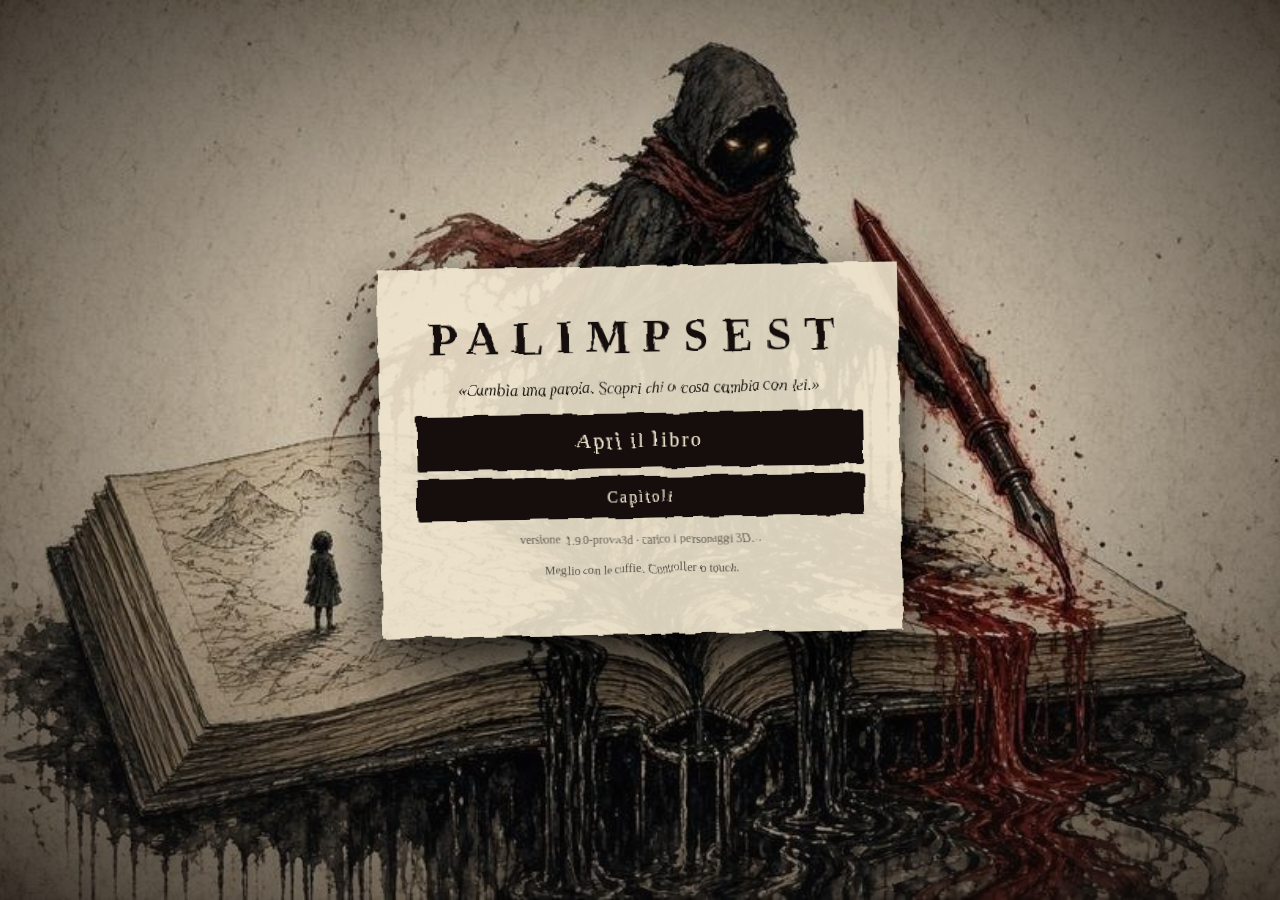
==== index.html @ 6b666105 "prova 3D (1.9.0-prova3d): personaggi 3D dai fogli di Joseph (Correttore, Elara, Ilde, Custode, macch" ====
<!doctype html>
<html lang="it"><head>
<meta charset="utf-8"><meta http-equiv="Cache-Control" content="no-cache"><meta name="viewport" content="width=device-width,initial-scale=1,maximum-scale=1,user-scalable=no,viewport-fit=cover">
<meta name="apple-mobile-web-app-capable" content="yes"><meta name="theme-color" content="#16110d">
<title>PALIMPSEST — Cambia una parola</title>
<link rel="stylesheet" href="style.css?v=1.9.0-prova3d"><link rel="icon" href="icon.svg"><link rel="manifest" href="manifest.webmanifest"><link rel="apple-touch-icon" href="icon-180.png">
<script type="importmap">{"imports":{"three":"./vendor/three.module.js?v=1.9.0-prova3d"}}</script>
</head><body>
<svg width="0" height="0" style="position:absolute"><filter id="inkEdge"><feTurbulence type="fractalNoise" baseFrequency="0.035" numOctaves="2" seed="3"><animate attributeName="seed" values="1;4;7;2" dur="1.2s" repeatCount="indefinite"/></feTurbulence><feDisplacementMap in="SourceGraphic" scale="6"/></filter></svg>
<canvas id="c"></canvas>
<div id="hurt"></div><div id="ebars"></div><div id="dmg"></div><div id="bossBar" class="hidden"><div class="bname">IL CUSTODE DELLA FENDITURA</div><div class="hbar big"><div class="trail"></div><div class="fill"></div></div></div>
<div id="hud" class="hidden">
  <div id="inkWrap"><div id="inkLabel">INCHIOSTRO</div><div id="inkBar"><div id="inkFill"></div><div id="inkMark"></div></div><div id="inkNum">100</div></div>
  <div id="hp"></div><div id="phpBar" class="hbar"><div class="trail"></div><div class="fill"></div><span id="phpNum"></span></div>
  <div id="room"></div><div id="goal"></div><div id="tut" class="hidden"><span id="tutStep"></span><span id="tutText"></span></div>
  <div id="prepared" class="hidden"><span>pronta</span><b id="prepWord"></b></div>
  <div id="hint"></div>
  <div id="toast"></div>
  <div id="topBtns"><button id="bSkills" aria-label="Abilità">✦</button><button id="bJournal" aria-label="Diario">✒︎</button><button id="bPause" aria-label="Pausa">❚❚</button></div>
</div>
<div id="words" class="hidden"><div id="wordTarget"></div><div id="bubbles"></div><div id="preview"><div id="pvText"></div><div id="pvCombo"></div></div><div id="wordHelp"></div></div>
<div id="touch" class="hidden">
  <div id="stickZone"></div><div id="stickBase"><div id="stickKnob"></div></div>
  <div id="fan">
    <button id="tAttack" class="tb big">⟋<small>colpo</small></button>
    <button id="tHeavy" class="tb">⟰<small>forte</small></button>
    <button id="tDodge" class="tb">≋<small>schiva</small></button>
    <button id="tRewrite" class="tb ink">✎<small>riscrivi</small></button>
    <button id="tQuick" class="tb mini">↻<small id="tQuickW">—</small></button>
    <button id="tInteract" class="tb ctx hidden">◉<small id="tInteractL">guarda</small></button>
    <button id="tReset" class="tb mini2">⌫<small>ripristina</small></button>
    <button id="tErase" class="tb mini2 hidden">◌<small>gommino</small></button>
  </div>
</div>
<div id="dialog" class="hidden"><div id="dWho"></div><div id="dText"></div><div id="dNext">▸</div></div>
<div id="vision" class="hidden"><div id="visionText"></div></div>
<div id="skills" class="panel hidden"><h2>Il Pennino</h2><p class="small" id="skDrops"></p><div id="skList"></div><button class="pbtn" id="skClose">Chiudi</button></div>
<div id="opSub" class="hidden"></div><div id="opTitle" class="hidden">PALIMPSEST<small>Capitolo I · La tavola</small></div><div id="curseTag" class="hidden">LENTO</div><div id="endPage" class="hidden"><canvas id="endCv" width="900" height="1100"></canvas><p id="endQ"></p><small>tocca per continuare</small></div>
<div id="pageTurn" class="hidden"><div class="pt-page"><div class="pt-text" id="ptText"></div></div></div>
<div id="journal" class="panel hidden"><h2>Diario</h2><div id="jList"></div><button class="pbtn" data-close>Chiudi</button></div>
<div id="pause" class="panel hidden"><h2>Pausa</h2>
  <button class="pbtn" id="pResume">Riprendi</button>
  <button class="pbtn" id="pRecompose">Ricomponi prova</button>
  <h3>Opzioni</h3>
  <label>Volume <input type="range" id="oVol" min="0" max="1" step="0.05"></label>
  <label>Musica <input type="range" id="oMus" min="0" max="1" step="0.05"></label>
  <label><input type="checkbox" id="oPauseFull"> Lettura a pausa completa (al posto del rallentamento 0,3x)</label>
  <label><input type="checkbox" id="oReduce"> Riduci movimento (niente scosse ed effetti forti)</label>
  <label><input type="checkbox" id="oContrast"> Alto contrasto</label>
  <label><input type="checkbox" id="oBig"> Testo grande</label>
  <label><input type="checkbox" id="oPanel"> Pannello laterale avanzato (slot)</label>
  <label><input type="checkbox" id="oEasy"> Aiuto: meno danni subiti</label>
  <label>Qualità <select id="oQ"><option value="alta">Alta (nitida)</option><option value="media">Media (più fluida)</option></select></label>
  <button class="pbtn" id="pTele">Esporta telemetria locale</button>
  <button class="pbtn" id="pRestart">Ricomincia il frammento</button>
  <p class="small">Controller: stick muovi · A interagisci/conferma · X colpo · Y colpo forte · B schiva · RB riscrivi · LB riapplica · Select ripristina frase<br>Tastiera: WASD · J colpo · K forte · Spazio schiva · E interagisci · Q riscrivi · R riapplica · T ripristina · Y ricomponi · Esc pausa</p>
</div>
<div id="title"><div class="tpage"><h1>PALIMPSEST</h1><p class="sub">«Cambia una parola. Scopri chi o cosa cambia con lei.»</p><button id="bContinue" class="pbtn big hidden">Continua</button><button id="bStart" class="pbtn big">Apri il libro</button><button id="bChapters" class="pbtn">Capitoli</button><button id="bReplayIntro" class="pbtn">Rivedi il prologo (film)</button><p class="small" id="ver">versione 1.9.0-prova3d</p><p class="small" id="tMem"></p><p class="small">Meglio con le cuffie. Controller o touch.</p></div></div>
<div id="chapters" class="hidden"><div class="tpage"><h2>Capitoli</h2><div id="chList"></div><button id="chClose" class="pbtn">Chiudi</button></div></div>
<div id="film" class="hidden"><div class="bar top"></div><div class="bar bot"></div><div id="fFade"></div><div id="fSub"></div><div id="fTitle">PALIMPSEST</div><button id="fVoice">🔊 Voce</button><button id="fSkip">Salta ▸▸</button><div id="fProg"><i></i></div></div>
<div id="fade"></div>
<script type="module" src="src/main.js?v=1.9.0-prova3d"></script>
</body></html>
---- style.css ----
:root{--ink:#16110d;--paper:#efe5cf;--red:#8a1a10;--blue:#3fc1ff;--fs:1}
*{box-sizing:border-box;-webkit-tap-highlight-color:transparent;user-select:none;-webkit-user-select:none;-webkit-touch-callout:none}
html,body{margin:0;height:100%;overflow:hidden;background:var(--ink);font-family:Georgia,'Times New Roman',serif;color:var(--ink);touch-action:none;overscroll-behavior:none}
#c{position:fixed;inset:0;width:100%;height:100%;display:block}
.hidden{display:none!important}
#hud{position:fixed;inset:0;pointer-events:none}
#inkWrap{position:absolute;left:calc(22px + env(safe-area-inset-left));top:calc(18px + env(safe-area-inset-top));display:flex;align-items:center;gap:10px;filter:url(#inkEdge)}
#inkLabel{font-size:calc(12px*var(--fs));letter-spacing:.25em;color:var(--paper);opacity:.8}
#inkBar{position:relative;width:min(34vw,300px);height:16px;background:rgba(239,229,207,.18);border:2px solid var(--paper);border-radius:10px;overflow:hidden}
#inkFill{position:absolute;inset:0;width:100%;background:linear-gradient(90deg,#0b0807,#2a1712 70%,#5a1810);transition:width .25s ease}
#inkFill::after{content:'';position:absolute;right:-6px;top:-4px;width:14px;height:24px;border-radius:50%;background:#2a1712;animation:wob 1.1s infinite ease-in-out}
#inkMark{position:absolute;left:25%;top:-2px;bottom:-2px;width:2px;background:var(--red)}
#inkNum{color:var(--paper);font-size:calc(16px*var(--fs));min-width:2.2em}
#inkWrap.low #inkBar{border-color:var(--red);animation:pulse 0.8s infinite}
#inkWrap.safe #inkLabel::after{content:' · zona sicura';color:#cdbf9f;letter-spacing:.05em}
@keyframes wob{50%{transform:scaleY(.8) translateX(2px)}}
@keyframes pulse{50%{opacity:.55}}
#hp{position:absolute;left:calc(22px + env(safe-area-inset-left));top:calc(48px + env(safe-area-inset-top));display:flex;gap:6px}
#hp i{width:16px;height:20px;background:var(--paper);border-radius:50% 50% 50% 50%/60% 60% 40% 40%;transform:rotate(180deg);display:block;transition:.3s}
#hp i.off{background:transparent;border:2px solid rgba(239,229,207,.4)}
#room{position:absolute;top:calc(18px + env(safe-area-inset-top));left:50%;transform:translateX(-50%);color:var(--paper);font-style:italic;font-size:calc(15px*var(--fs));opacity:.75;letter-spacing:.08em}
#prepared{position:absolute;left:calc(22px + env(safe-area-inset-left));top:calc(80px + env(safe-area-inset-top));color:var(--paper);font-size:calc(13px*var(--fs))}
#prepared b{margin-left:8px;padding:2px 10px;border:2px dashed var(--paper);border-radius:12px;letter-spacing:.12em}
#hint{position:absolute;bottom:calc(24px + env(safe-area-inset-bottom));left:50%;transform:translateX(-50%);max-width:60vw;text-align:center;color:var(--paper);font-style:italic;font-size:calc(18px*var(--fs));text-shadow:0 2px 8px #000;transition:opacity .5s}
#toast{position:absolute;top:11%;left:50%;transform:translateX(-50%);color:var(--paper);font-size:calc(26px*var(--fs));letter-spacing:.2em;text-shadow:0 0 18px #000;opacity:0;transition:opacity .4s;text-align:center;white-space:nowrap}
#toast.on{opacity:1}
#topBtns{position:absolute;right:calc(18px + env(safe-area-inset-right));top:calc(14px + env(safe-area-inset-top));display:flex;gap:10px;pointer-events:auto}
#topBtns button{width:46px;height:46px;border-radius:50%;border:2px solid var(--paper);background:rgba(22,17,13,.5);color:var(--paper);font-size:18px}
/* Parole Fluttuanti */
#words{position:fixed;inset:0;pointer-events:none;transition:opacity .3s}
#words.faded{opacity:.42}
#words.faded .bubble{pointer-events:none}
#wordTarget{position:absolute;color:var(--paper);font-style:italic;font-size:calc(14px*var(--fs));transform:translate(-50%,-100%);text-shadow:0 1px 6px #000;white-space:nowrap}
.bubble{position:absolute;transform:translate(-50%,-50%);pointer-events:auto;padding:14px 22px;min-width:120px;text-align:center;font-weight:bold;letter-spacing:.14em;font-size:calc(20px*var(--fs));color:var(--paper);
  background:radial-gradient(ellipse at 40% 35%,#3a2a22,#0d0908 70%);border-radius:48% 52% 45% 55%/55% 45% 55% 45%;box-shadow:0 8px 24px rgba(0,0,0,.55);filter:url(#inkEdge);transition:transform .15s,box-shadow .15s;animation:bIn .35s cubic-bezier(.2,1.6,.4,1) both}
.bubble.state{outline:3px dashed rgba(239,229,207,.75);outline-offset:4px}
.bubble.temperament{animation:bIn .35s cubic-bezier(.2,1.6,.4,1) both,sway 1.6s ease-in-out .35s infinite}
.bubble.element::after{content:'';position:absolute;left:50%;top:100%;width:3px;height:26px;background:linear-gradient(var(--blue),transparent);animation:prop 1s linear infinite}
.bubble.sel{transform:translate(-50%,-50%) scale(1.18);box-shadow:0 0 0 3px var(--paper),0 0 34px rgba(239,229,207,.45)}
.bubble.active{color:#e4b19a}
.bubble.active::before{content:'attiva';position:absolute;top:-18px;left:50%;transform:translateX(-50%);font-size:11px;letter-spacing:.1em;font-weight:normal;color:#e4b19a}
.bubble.ripple{animation:ripple .12s ease-out 3}
.bubble.reset{font-size:calc(14px*var(--fs));min-width:90px;background:rgba(239,229,207,.15)}
.bubble.side{position:relative;transform:none;left:auto!important;top:auto!important;display:block;margin:8px 0}
@keyframes bIn{from{transform:translate(-50%,-50%) scale(.2);opacity:0}}
@keyframes sway{50%{margin-left:6px}}
@keyframes prop{from{opacity:1;height:0}to{opacity:0;height:30px}}
@keyframes ripple{50%{transform:translate(-50%,-50%) scale(1.25) skewX(6deg)}}
#preview{position:absolute;left:50%;bottom:calc(150px + env(safe-area-inset-bottom));transform:translateX(-50%);max-width:min(560px,80vw);text-align:center;color:var(--paper);font-size:calc(17px*var(--fs));font-style:italic;text-shadow:0 2px 8px #000}
#pvCombo{margin-top:8px;color:#f0b48a;font-size:calc(15px*var(--fs))}
#pvCombo:not(:empty)::before{content:'✦ combinazione: '}
#wordHelp{position:absolute;left:50%;bottom:calc(110px + env(safe-area-inset-bottom));transform:translateX(-50%);color:rgba(239,229,207,.6);font-size:calc(13px*var(--fs))}
#words.sidePanel #bubbles{position:absolute;right:20px;top:20%;width:220px;pointer-events:auto}
/* touch */
#touch{position:fixed;inset:0;pointer-events:none}
#stickZone{position:absolute;left:0;top:15%;bottom:0;width:48%;pointer-events:auto}
#stickBase{display:none;position:absolute;width:130px;height:130px;margin:-65px 0 0 -65px;border-radius:50%;border:2px solid rgba(239,229,207,.45);background:rgba(22,17,13,.25)}
#stickKnob{position:absolute;left:50%;top:50%;width:58px;height:58px;border-radius:50%;background:rgba(239,229,207,.75);transform:translate(-50%,-50%)}
#fan{position:absolute;right:calc(18px + env(safe-area-inset-right));bottom:calc(18px + env(safe-area-inset-bottom));width:290px;height:290px;pointer-events:none}
.tb{position:absolute;pointer-events:auto;border-radius:50%;border:2px solid rgba(239,229,207,.75);background:rgba(22,17,13,.55);color:var(--paper);font-size:26px;width:72px;height:72px;display:flex;flex-direction:column;align-items:center;justify-content:center;font-family:inherit;touch-action:none}
.tb small{font-size:10px;letter-spacing:.06em;margin-top:2px;opacity:.85}
.tb.on{background:rgba(239,229,207,.35);transform:scale(.93)}
.tb.big{width:104px;height:104px;right:0;bottom:0;font-size:36px}
#tHeavy{right:118px;bottom:6px}
#tDodge{right:12px;bottom:118px}
#tRewrite{right:100px;bottom:100px;background:rgba(90,24,16,.7)}
#tQuick{right:196px;bottom:118px;width:58px;height:58px}
#tReset{right:118px;bottom:196px;width:52px;height:52px;font-size:18px}
#tInteract{right:200px;bottom:20px;width:78px;height:78px;background:rgba(239,229,207,.25);animation:pulse 1.2s infinite}
/* dialoghi e pannelli */
#dialog{position:fixed;left:50%;bottom:calc(140px + env(safe-area-inset-bottom));transform:translateX(-50%);width:min(680px,86vw);background:var(--paper);padding:16px 22px 18px;border-radius:4px;box-shadow:0 10px 40px rgba(0,0,0,.6);filter:url(#inkEdge);pointer-events:auto}
#dWho{font-size:calc(13px*var(--fs));letter-spacing:.2em;text-transform:uppercase;color:var(--red);margin-bottom:6px}
#dText{font-size:calc(19px*var(--fs));line-height:1.4;min-height:2.8em}
#dNext{position:absolute;right:14px;bottom:8px;animation:pulse 1s infinite}
#vision{position:fixed;inset:0;pointer-events:none;background:radial-gradient(ellipse at center,transparent 40%,rgba(10,6,5,.75))}
#visionText{position:absolute;top:14%;left:50%;transform:translateX(-50%);width:min(620px,84vw);text-align:center;color:var(--paper);font-style:italic;font-size:calc(19px*var(--fs))}
.panel{position:fixed;left:50%;top:50%;transform:translate(-50%,-50%);width:min(560px,90vw);max-height:86vh;overflow:auto;background:var(--paper);padding:22px 28px;border-radius:4px;box-shadow:0 20px 60px rgba(0,0,0,.7);font-size:calc(16px*var(--fs))}
.panel h2{margin:0 0 12px;letter-spacing:.2em}.panel h3{margin:18px 0 6px;font-size:14px;letter-spacing:.2em}
.panel label{display:block;margin:8px 0}.panel input[type=range]{width:55%;vertical-align:middle}
.pbtn{display:block;width:100%;margin:8px 0;padding:12px;font-family:inherit;font-size:calc(16px*var(--fs));background:var(--ink);color:var(--paper);border:0;border-radius:3px;letter-spacing:.12em}
.pbtn.big{font-size:20px;padding:16px}.pbtn.sel{outline:3px solid var(--red)}
.small{font-size:12px;opacity:.7;line-height:1.5}
#jList p{margin:6px 0;padding-left:12px;border-left:3px solid var(--red)}
#title{position:fixed;inset:0;display:flex;align-items:center;justify-content:center;background:radial-gradient(ellipse at center,rgba(42,32,26,.25),rgba(11,8,7,.85))}
.tpage{animation:tIn 1.4s cubic-bezier(.2,.9,.3,1) both}@keyframes tIn{from{opacity:0;transform:rotate(-4deg) translateY(30px) scale(.95)}}
#controls{position:fixed;left:50%;top:58%;transform:translate(-50%,-50%);background:rgba(239,229,207,.94);padding:14px 22px;border-radius:3px;font-size:calc(15px*var(--fs));line-height:1.6;box-shadow:0 10px 40px rgba(0,0,0,.6);z-index:8;transition:opacity .8s;pointer-events:none;filter:url(#inkEdge)}
.tpage{background:var(--paper);width:min(520px,86vw);padding:44px 36px;text-align:center;box-shadow:0 30px 80px #000;transform:rotate(-1deg);filter:url(#inkEdge)}
.tpage h1{font-size:46px;letter-spacing:.28em;margin:0 0 10px}.sub{font-style:italic}
#fade{position:fixed;inset:0;background:#0b0807;opacity:0;pointer-events:none;transition:opacity .6s}
body.contrast #hint,body.contrast #preview{background:#000;color:#fff;padding:6px 12px}
body.big{--fs:1.3}
.inkpop{position:fixed;left:calc(330px + env(safe-area-inset-left));top:18px;color:#efe5cf;font-size:15px;pointer-events:none;font-style:italic}
#hud{z-index:2}#touch{z-index:3}#words{z-index:5}#dialog{z-index:6}#vision{z-index:7}.panel{z-index:10}#title{z-index:12}#fade{z-index:20}.bubble{z-index:5}
@media (orientation:portrait){#room{top:calc(80px + env(safe-area-inset-top))}#prepared{top:calc(110px + env(safe-area-inset-top))}#fan{transform:scale(.92);transform-origin:right bottom}}

#goal{position:absolute;top:calc(44px + env(safe-area-inset-top));left:50%;transform:translateX(-50%);max-width:min(620px,70vw);text-align:center;color:#f3e6c8;font-size:calc(16px*var(--fs));background:rgba(22,17,13,.55);padding:5px 14px;border-radius:14px;border:1px solid rgba(239,229,207,.35)}
#goal:empty{display:none}#goal.flash{animation:gflash 1.2s ease}@keyframes gflash{0%{background:rgba(138,26,16,.85)}100%{background:rgba(22,17,13,.55)}}
@media (orientation:portrait){#goal{top:calc(108px + env(safe-area-inset-top));max-width:86vw}#prepared{top:calc(150px + env(safe-area-inset-top))}}

#cine{position:fixed;inset:0;z-index:15;background:radial-gradient(ellipse at center,#f3ead6 0%,#e6d9bc 60%,#b9a684 100%);display:flex;flex-direction:column;align-items:center;justify-content:center;transition:opacity .6s}
#cine.out{opacity:0}
#cine::before{content:'';position:absolute;inset:0;background:radial-gradient(ellipse at center,transparent 55%,rgba(30,20,12,.55));pointer-events:none}
#cArt{width:min(86vw,900px);height:min(56vh,560px)}#cArt svg{width:100%;height:100%}
#cText{max-width:min(760px,86vw);min-height:4.5em;text-align:center;font-size:calc(22px*var(--fs));line-height:1.45;color:#16110d;font-style:italic;margin-top:10px}
#cDots{display:flex;gap:8px;margin-top:14px}#cDots i{width:10px;height:10px;border-radius:50%;border:2px solid #16110d}#cDots i.on{background:#16110d}
#cSkip{position:absolute;top:calc(18px + env(safe-area-inset-top));right:calc(20px + env(safe-area-inset-right));font-family:Georgia,serif;font-size:18px;padding:10px 18px;background:rgba(22,17,13,.85);color:#efe5cf;border:0;border-radius:22px;z-index:2}
#cHelp{position:absolute;bottom:calc(16px + env(safe-area-inset-bottom));font-size:13px;opacity:.6}
.ink{stroke-dasharray:1600;stroke-dashoffset:1600;animation:draw var(--t) cubic-bezier(.4,0,.2,1) var(--d) forwards}
@keyframes draw{to{stroke-dashoffset:0}}
.fade{opacity:0;animation:fin 1s ease var(--d) forwards}@keyframes fin{to{opacity:1}}
.drip{opacity:0;animation:drip 1.6s ease-in var(--d) infinite}@keyframes drip{0%{opacity:1;transform:translateY(0) scale(1)}80%{opacity:1;transform:translateY(60px) scale(.6,1.4)}100%{opacity:0;transform:translateY(70px) scale(1.6,.3)}}
.wob{animation:wob2 3s ease-in-out infinite;transform-origin:400px 280px}@keyframes wob2{50%{transform:scale(1.04,.96) translateY(4px)}}

#film{position:fixed;inset:0;z-index:15;pointer-events:auto}
#film .bar{position:absolute;left:0;right:0;height:11vh;background:#050302}#film .top{top:0}#film .bot{bottom:0}
#fFade{position:absolute;inset:0;background:#050302;opacity:1;transition:opacity .7s;pointer-events:none}
#fSub{position:absolute;left:50%;bottom:calc(11vh + 14px);transform:translateX(-50%);max-width:min(900px,88vw);text-align:center;color:#f6efdc;font-size:calc(22px*var(--fs));line-height:1.35;text-shadow:0 2px 4px #000,0 0 12px #000;background:rgba(5,3,2,.45);padding:6px 14px;border-radius:6px;transition:opacity .25s}
#fSub:empty{display:none}
#fTitle{position:absolute;top:42%;width:100%;text-align:center;font-size:min(10vw,96px);letter-spacing:.25em;color:#efe5cf;text-shadow:0 0 30px #8a1a10;opacity:0;transition:opacity 1.2s;pointer-events:none}#fTitle.on{opacity:1}
#fSkip,#fVoice{position:absolute;top:calc(11vh + 12px);font-family:Georgia,serif;font-size:17px;padding:9px 16px;background:rgba(22,17,13,.8);color:#efe5cf;border:1px solid rgba(239,229,207,.4);border-radius:20px}
#fSkip{right:calc(18px + env(safe-area-inset-right))}#fVoice{left:calc(18px + env(safe-area-inset-left))}
#fProg{position:absolute;bottom:calc(11vh - 6px);left:0;right:0;height:3px}#fProg i{display:block;height:100%;width:0;background:#8a1a10}

#tut{position:absolute;top:calc(84px + env(safe-area-inset-top));left:50%;transform:translateX(-50%);max-width:min(640px,80vw);background:#efe5cf;color:#16110d;border:3px solid #16110d;border-radius:10px;padding:10px 16px 12px;font-size:calc(19px*var(--fs));line-height:1.3;box-shadow:0 6px 0 rgba(10,6,4,.5);text-align:center;pointer-events:none;animation:tutIn .35s ease}
#tutStep{display:block;font-size:12px;letter-spacing:.15em;text-transform:uppercase;color:#8a1a10;margin-bottom:3px}
@keyframes tutIn{from{opacity:0;transform:translate(-50%,-8px)}}
.tutPulse{animation:tutPulse 1s ease-in-out infinite !important;box-shadow:0 0 0 4px #c8321e,0 0 24px 8px rgba(200,50,30,.7) !important}
@keyframes tutPulse{50%{box-shadow:0 0 0 8px rgba(200,50,30,.5),0 0 36px 14px rgba(200,50,30,.35)}}
@media (orientation:portrait){#tut{top:calc(150px + env(safe-area-inset-top));max-width:90vw}}

.hbar{position:relative;height:12px;background:rgba(10,6,4,.75);border:2px solid #efe5cf;border-radius:3px;overflow:hidden}
.hbar .trail,.hbar .fill{position:absolute;left:0;top:0;bottom:0;width:100%}
.hbar .trail{background:#fff4dc;transition:width .55s ease-in .35s}
.hbar .fill{background:linear-gradient(#d8402a,#8a1a10);transition:width .08s}
.hbar.hit{animation:barHit .25s}@keyframes barHit{30%{transform:translateX(-3px);border-color:#fff}60%{transform:translateX(3px)}}
#phpBar{position:absolute;top:calc(40px + env(safe-area-inset-top));left:calc(16px + env(safe-area-inset-left));width:min(260px,30vw);height:16px}
#phpBar span{position:absolute;right:6px;top:-1px;font-size:12px;color:#fff;text-shadow:0 1px 2px #000}
#hp{display:none}
#ebars{position:fixed;inset:0;pointer-events:none;z-index:4}
.ebar{position:absolute;width:110px;transform:translate(-50%,-50%)}.ebar .hbar{height:10px;border-width:1.5px}
.ebar .lbl{font-size:13px;font-weight:bold;letter-spacing:.04em;color:#efe5cf;text-align:center;text-shadow:0 1px 2px #000,0 0 4px #000;margin-bottom:2px}
#bossBar{position:fixed;left:50%;transform:translateX(-50%);top:calc(150px + env(safe-area-inset-top));width:min(620px,56vw);z-index:5;pointer-events:none;text-align:center}
#bossBar .bname{color:#efe5cf;letter-spacing:.2em;font-size:14px;text-shadow:0 2px 4px #000;margin-bottom:4px}
#bossBar .hbar{height:18px;border-width:3px}
@media (orientation:portrait){#bossBar{top:calc(150px + env(safe-area-inset-top));width:80vw}}
#dmg{position:fixed;inset:0;pointer-events:none;z-index:6}
.dn{position:absolute;transform:translate(-50%,-50%);font:bold 30px Georgia,serif;color:#fff4dc;-webkit-text-stroke:2px #16110d;paint-order:stroke fill;text-shadow:0 3px 0 #16110d;animation:dn .9s ease-out forwards}
.dn.big{font-size:44px;color:#ffcf5a}.dn.player{color:#ff4a30}.dn.block{font-size:20px;color:#bfb39a}
@keyframes dn{0%{transform:translate(-50%,-50%) scale(1.6);opacity:1}20%{transform:translate(-50%,-80%) scale(1)}100%{transform:translate(-50%,-220%) scale(.9);opacity:0}}
#hurt{position:fixed;inset:0;pointer-events:none;z-index:7;opacity:0;background:radial-gradient(ellipse at center,rgba(200,20,10,0) 40%,rgba(200,20,10,.75) 100%)}
#hurt.on{animation:hurt .5s ease-out}@keyframes hurt{0%{opacity:1}100%{opacity:0}}

#chapters{position:fixed;inset:0;z-index:12;background:rgba(10,6,4,.7);display:flex;align-items:center;justify-content:center}
#chList{display:flex;flex-direction:column;gap:8px;margin:12px 0;min-width:min(460px,80vw)}
.chap{font-family:Georgia,serif;text-align:left;padding:12px 16px;background:#efe5cf;border:2px solid #16110d;border-radius:8px;font-size:18px;color:#16110d}
.chap small{display:block;font-size:13px;opacity:.75;margin-top:3px}.chap.locked{opacity:.45}
#chapters .tpage{background:#efe5cf;opacity:1}
.bubble.weight{border-bottom:5px double rgba(239,229,207,.8)}

/* v1.5 · gommino, albero del pennino, transizioni */
#tErase{right:200px;bottom:196px;width:58px;height:58px;font-size:22px;background:rgba(60,40,70,.6)}
#tErase.cd{opacity:.35}
#skList{display:grid;gap:10px;margin:10px 0}
.sk{display:flex;justify-content:space-between;align-items:center;gap:12px;padding:10px 14px;border:1.5px solid rgba(239,229,207,.5);border-radius:10px;background:rgba(22,17,13,.35);text-align:left}
.sk b{font-size:17px}.sk p{margin:2px 0 0;font-size:13px;opacity:.85}.sk button{min-width:96px;min-height:48px;border-radius:24px;border:2px solid var(--paper);background:rgba(138,36,22,.75);color:var(--paper);font-size:15px}
.sk.own{border-color:#d8a63a}.sk.own button{background:rgba(216,166,58,.35)}.sk.lock{opacity:.5}
#bSkills.has{animation:pulse 1.2s infinite;color:#ffcf5a;border-color:#ffcf5a}
#pageTurn{position:fixed;inset:0;z-index:19;pointer-events:none;perspective:1600px}
#pageTurn .pt-page{position:absolute;inset:0;background:#efe5cf url() ;transform-origin:left center;box-shadow:0 0 80px rgba(0,0,0,.6);display:flex;align-items:center;justify-content:center}
#pageTurn .pt-text{font:italic 34px Georgia,serif;color:#2a1f16;max-width:70%;text-align:center;line-height:1.4}
#pageTurn.turn .pt-page{animation:ptTurn 2.2s ease-in-out forwards}
#pageTurn.rise .pt-page{animation:ptRise 2.2s ease-in-out forwards;transform-origin:center bottom}
#pageTurn.build .pt-page{animation:ptBuild 2.2s ease-in-out forwards}
@keyframes ptTurn{0%{transform:rotateY(-100deg);opacity:0}30%{transform:rotateY(0);opacity:1}70%{transform:rotateY(0);opacity:1}100%{transform:rotateY(100deg);opacity:0}}
@keyframes ptRise{0%{transform:translateY(100%)}30%,70%{transform:translateY(0)}100%{transform:translateY(-100%)}}
@keyframes ptBuild{0%{clip-path:inset(0 100% 0 0)}30%,70%{clip-path:inset(0 0 0 0)}100%{clip-path:inset(0 0 0 100%)}}

/* v1.6 */
.sk b{font-size:22px}.sk p{font-size:17px;line-height:1.35}#skDrops{font-size:17px}#skills h2{font-size:30px}#skills{max-width:min(760px,92vw)}
#opSub{position:fixed;left:50%;bottom:16%;transform:translateX(-50%);z-index:8;font:italic 32px Georgia,serif;color:#f3ead6;text-shadow:0 2px 6px #000,0 0 18px #000;text-align:center;max-width:80vw;pointer-events:none;transition:opacity .6s}
#opTitle{position:fixed;inset:0;z-index:18;display:flex;flex-direction:column;align-items:center;justify-content:center;font:74px Georgia,serif;letter-spacing:.3em;color:#f3ead6;background:radial-gradient(ellipse at center,rgba(20,14,10,.55),rgba(10,7,5,.92));pointer-events:none;animation:opT 3.6s ease forwards}
#opTitle small{font:italic 26px Georgia,serif;letter-spacing:.1em;margin-top:18px;opacity:.85}
@keyframes opT{0%{opacity:0;letter-spacing:.6em}25%{opacity:1}80%{opacity:1;letter-spacing:.3em}100%{opacity:0}}
#curseTag{position:fixed;z-index:4;transform:translate(-50%,-50%) rotateX(55deg);font:bold 30px Georgia,serif;letter-spacing:.2em;color:#2a0f0a;text-shadow:0 0 6px rgba(200,40,20,.8);pointer-events:none}
#curseTag.on{color:#8a1a10;text-shadow:0 0 10px rgba(255,60,30,.9);animation:pulse 1s infinite}
#endPage{position:fixed;inset:0;z-index:16;background:#efe5cf;display:flex;flex-direction:column;align-items:center;justify-content:center;gap:14px;animation:fadeIn 1.5s ease}
#endPage canvas{height:62vh;width:auto;max-width:90vw}
#endQ{font:italic 30px Georgia,serif;color:#1b130e;max-width:80vw;text-align:center;margin:0;min-height:2.6em}
#endQ .wet{color:#120c0a;text-shadow:0 0 1px #000,0 1px 3px rgba(60,40,120,.45)}
#endPage small{font:14px Georgia,serif;color:#5a4a3a}
@keyframes fadeIn{from{opacity:0}to{opacity:1}}

#miniBar{position:fixed;left:50%;transform:translateX(-50%);top:calc(150px + env(safe-area-inset-top));width:min(460px,50vw);z-index:5;pointer-events:none;text-align:center}#miniBar .bname{color:#efe5cf;letter-spacing:.2em;font-size:14px;text-shadow:0 2px 4px #000;margin-bottom:4px}#miniBar .hbar{height:14px;border:2px solid #efe5cf;background:rgba(0,0,0,.5)}#miniBar .hbar i{display:block;height:100%;background:#8a1a10;width:100%}
body.filming #hud,body.filming #touch,body.filming #dialog,body.filming #toast,body.filming #topBtns{opacity:0!important;pointer-events:none}
/* v2.0 · prologo come un film: niente HUD, solo ✎ quando serve scrivere PONTE */
body.cine #inkWrap,body.cine #hp,body.cine #phpBar,body.cine #room,body.cine #goal,body.cine #prepared,body.cine #bSkills,body.cine #bJournal,body.cine #fan .tb,body.cine #tut,body.cine #toast{opacity:0!important;pointer-events:none!important;transition:opacity .6s}
body.cine.cine-gap #tRewrite{opacity:1!important;pointer-events:auto!important}
/* v2.0 · colonna in alto senza sovrapposizioni: stanza → obiettivo → annuncio → tutorial / barra del boss */
#toast{top:calc(84px + env(safe-area-inset-top))}
#tut{top:calc(128px + env(safe-area-inset-top))}
#bossBar,#miniBar{top:calc(128px + env(safe-area-inset-top))}
body.tutOn #toast{top:calc(196px + env(safe-area-inset-top));font-size:calc(20px*var(--fs))}
/* il dialogo non copre il ventaglio dei pulsanti touch */
#dialog{left:calc((100vw - 320px) / 2);width:min(680px,calc(100vw - 360px))}
@media (orientation:portrait){
  #toast{top:calc(146px + env(safe-area-inset-top))}
  #tut,#bossBar,#miniBar{top:calc(190px + env(safe-area-inset-top))}
  body.tutOn #toast{top:calc(268px + env(safe-area-inset-top))}
  #dialog{left:50%;width:min(680px,90vw);bottom:calc(310px + env(safe-area-inset-bottom))}
  #hint{left:calc(20px + env(safe-area-inset-left));transform:none;max-width:calc(100vw - 340px);text-align:left}
  #opSub{bottom:30%}
}
/* v2.0 · momento del boss: scritta grande che si stampa e svanisce */
#bossCard{position:fixed;left:50%;top:38%;transform:translate(-50%,-50%) scale(1.15);z-index:9;pointer-events:none;opacity:0;text-align:center;color:#f3ead6;font:700 calc(46px*var(--fs)) Georgia,serif;letter-spacing:.22em;text-shadow:0 3px 0 #16110d,0 0 30px #000,0 0 60px rgba(138,26,16,.6);white-space:nowrap}
#bossCard small{display:block;font:italic calc(20px*var(--fs)) Georgia,serif;letter-spacing:.08em;margin-top:8px;color:#e9d9b8}
#bossCard.on{animation:bossCard 2.2s ease-out forwards}
@keyframes bossCard{0%{opacity:0;transform:translate(-50%,-50%) scale(1.25);filter:blur(6px)}12%{opacity:1;transform:translate(-50%,-50%) scale(1);filter:blur(0)}75%{opacity:1}100%{opacity:0;transform:translate(-50%,-50%) scale(.98)}}
@media (orientation:portrait){#bossCard{font-size:calc(34px*var(--fs));top:34%}}
body.reduce-motion #bossCard.on{animation-duration:2.6s}
/* v2.0 · ritratti a inchiostro nei dialoghi */
#dFace{float:left;width:92px;height:92px;object-fit:cover;margin:-6px 14px 4px -6px;border-radius:3px;border:3px solid #16110d;box-shadow:0 3px 0 rgba(22,17,13,.5),inset 0 0 12px rgba(22,17,13,.4);filter:sepia(.12) contrast(1.04)}
#dialog::after{content:"";display:block;clear:both}
@media (orientation:portrait){#dFace{width:68px;height:68px}}
#bossCard.combo{color:#f3ead6;font-size:calc(34px*var(--fs));text-shadow:0 3px 0 #16110d,0 0 30px #000,0 0 50px rgba(63,193,255,.45)}
#bossCard.combo small{max-width:70vw;white-space:normal;margin:10px auto 0}
/* v2.0 · mappa del labirinto */
#mapPanel canvas{width:min(72vh,86vw);height:min(72vh,86vw);display:block;margin:6px auto;box-shadow:0 6px 24px rgba(0,0,0,.45);border-radius:2px}
#bMap{font-size:22px}
/* v2.1 · borsa e commissioni */
#bag .item{display:flex;gap:12px;align-items:flex-start;margin:8px 0;padding:8px;border:1.5px solid rgba(22,17,13,.25);border-radius:6px}
#bag .item img{width:64px;height:64px;object-fit:cover;flex:none;border-radius:4px;border:2px solid #16110d;box-shadow:0 2px 0 rgba(22,17,13,.4)}
#bag .item p{margin:3px 0;font-size:calc(14px*var(--fs))}#bag .item small,#bag .quest small{opacity:.65;font-style:italic;display:block}
#bag .quest{margin:8px 0;padding:8px 10px;border-left:4px solid #8a2416;background:rgba(22,17,13,.06)}#bag .quest.done{border-color:#4a6a3a;opacity:.75}
#bag .quest p{margin:4px 0 0}
#bBag.has{box-shadow:0 0 0 3px #d8a63a,0 0 14px #d8a63a}
/* v2.1 · barra del Ladro (vita + sacca d'inchiostro rubato) e pagina della lettera di Ilde */
#ladroBar{position:fixed;left:50%;transform:translateX(-50%);top:calc(128px + env(safe-area-inset-top));width:min(520px,56vw);z-index:5;pointer-events:none;text-align:center}
#ladroBar .bname{color:#efe5cf;letter-spacing:.2em;font-size:14px;text-shadow:0 2px 4px #000;margin-bottom:4px}
#ladroBar .hbar{height:14px;border:3px solid #16110d;background:rgba(22,17,13,.6);border-radius:3px;overflow:hidden}#ladroBar .hbar i{display:block;height:100%;background:#8a1a10;transition:width .2s}
#ladroBar .sack{height:7px;margin:3px auto 0;width:70%;background:rgba(22,17,13,.6);border-radius:3px;overflow:hidden}#ladroBar .sack i{display:block;height:100%;background:#3fc1ff;transition:width .2s}
@media (orientation:portrait){#ladroBar{top:calc(190px + env(safe-area-inset-top));width:80vw}}
#letterPage{position:fixed;left:50%;top:44%;transform:translate(-50%,-50%) rotate(-2deg) scale(.9);z-index:7;opacity:0;pointer-events:none;transition:opacity 1.2s,transform 1.4s ease-out;filter:url(#inkEdge) drop-shadow(0 18px 40px rgba(0,0,0,.6))}
#letterPage canvas{width:min(46vh,70vw);height:auto;display:block}
#letterPage.on{opacity:1;transform:translate(-50%,-50%) rotate(-1deg) scale(1)}#letterPage.off{opacity:0}
@media (orientation:portrait){#letterPage{top:38%}}
/* v2.2 · tavole a tutto schermo (cinePlate) e sfondi dei dialoghi (backPlate) */
#plate{position:fixed;inset:0;background:#0b0807;opacity:0;transition:opacity .55s ease;pointer-events:none;overflow:hidden}
#plate.cine{z-index:14}#plate.back{z-index:5;background:transparent}#plate.on{opacity:1}#plate.cine.on{pointer-events:auto}
#plate .pimg{position:absolute;inset:-2%;background:center/cover no-repeat;animation:plKB 12s ease-out forwards;filter:sepia(.08) contrast(1.03)}
#plate .pimg::after{content:'';position:absolute;inset:0;background:radial-gradient(ellipse at center,rgba(0,0,0,0) 55%,rgba(11,8,7,.55) 100%),linear-gradient(to top,rgba(11,8,7,.82) 0,rgba(11,8,7,.45) 18%,rgba(11,8,7,0) 34%)}
#plate.back .pimg::after{background:radial-gradient(ellipse at center,rgba(0,0,0,0) 55%,rgba(11,8,7,.5) 100%)}
#plate.back .pimg{filter:sepia(.1) brightness(.92)}
@keyframes plKB{from{transform:scale(1.02)}to{transform:scale(1.1) translate(-1%,-.6%)}}
#plate .pcap{position:absolute;left:6vw;right:6vw;bottom:9vh;text-align:center;font:italic clamp(20px,3.2vw,34px) Georgia,serif;color:#f3ead6;text-shadow:0 2px 10px #000,0 0 2px #000;letter-spacing:.02em;opacity:0;animation:plCap 1.2s .5s ease-out forwards}
@keyframes plCap{from{opacity:0;transform:translateY(8px)}to{opacity:1;transform:none}}
#plate .pskip{position:absolute;right:3vw;bottom:3vh;font:italic 14px Georgia,serif;color:rgba(243,234,214,.6);opacity:0;animation:plCap 1s 1.6s forwards}
#plate.back .pcap,#plate.back .pskip{display:none}
@media (prefers-reduced-motion:reduce){#plate .pimg{animation:none}}
#title{background:radial-gradient(ellipse at center,rgba(11,8,7,.05) 30%,rgba(11,8,7,.75)),url(assets/scene/copertina.jpg) center/cover no-repeat,#0b0807}
#title .tpage{background:rgba(239,229,207,.9)}
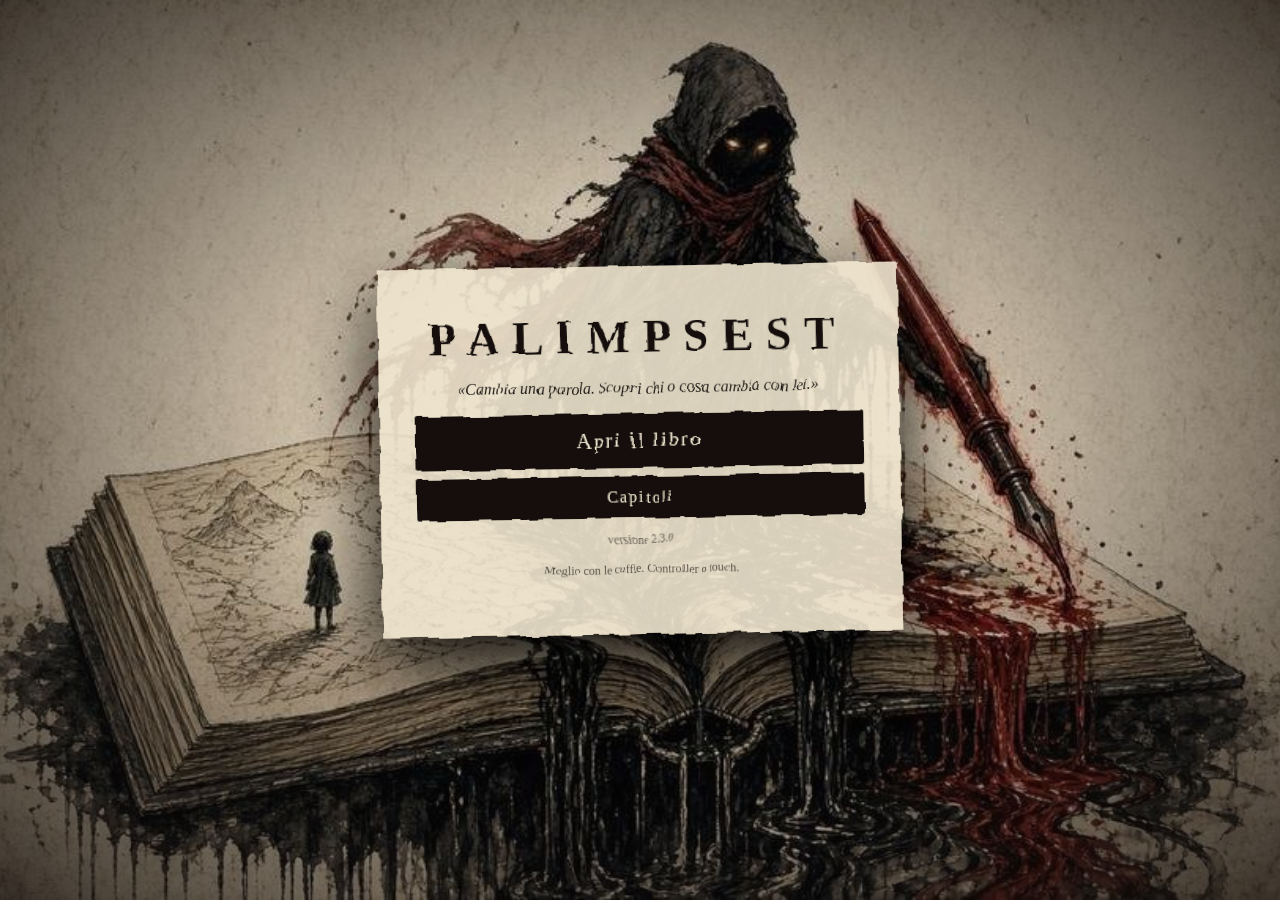
==== commit 5fdfcf3b: "v2.3.0: personaggi 3D dai modelli di Joseph, ripuliti e animati (passi, rimbalzi, mantello e piume a" ====
--- a/index.html
+++ b/index.html
@@ -3,8 +3,8 @@
 <meta charset="utf-8"><meta http-equiv="Cache-Control" content="no-cache"><meta name="viewport" content="width=device-width,initial-scale=1,maximum-scale=1,user-scalable=no,viewport-fit=cover">
 <meta name="apple-mobile-web-app-capable" content="yes"><meta name="theme-color" content="#16110d">
 <title>PALIMPSEST — Cambia una parola</title>
-<link rel="stylesheet" href="style.css?v=1.9.0-prova3d"><link rel="icon" href="icon.svg"><link rel="manifest" href="manifest.webmanifest"><link rel="apple-touch-icon" href="icon-180.png">
-<script type="importmap">{"imports":{"three":"./vendor/three.module.js?v=1.9.0-prova3d"}}</script>
+<link rel="stylesheet" href="style.css?v=2.3.0"><link rel="icon" href="icon.svg"><link rel="manifest" href="manifest.webmanifest"><link rel="apple-touch-icon" href="icon-180.png">
+<script type="importmap">{"imports":{"three":"./vendor/three.module.js?v=2.3.0"}}</script>
 </head><body>
 <svg width="0" height="0" style="position:absolute"><filter id="inkEdge"><feTurbulence type="fractalNoise" baseFrequency="0.035" numOctaves="2" seed="3"><animate attributeName="seed" values="1;4;7;2" dur="1.2s" repeatCount="indefinite"/></feTurbulence><feDisplacementMap in="SourceGraphic" scale="6"/></filter></svg>
 <canvas id="c"></canvas>
@@ -16,7 +16,7 @@
   <div id="prepared" class="hidden"><span>pronta</span><b id="prepWord"></b></div>
   <div id="hint"></div>
   <div id="toast"></div>
-  <div id="topBtns"><button id="bSkills" aria-label="Abilità">✦</button><button id="bJournal" aria-label="Diario">✒︎</button><button id="bPause" aria-label="Pausa">❚❚</button></div>
+  <div id="topBtns"><button id="bMap" class="hidden" aria-label="Mappa">⌗</button><button id="bBag" aria-label="Borsa">◈</button><button id="bSkills" aria-label="Abilità">✦</button><button id="bJournal" aria-label="Diario">✒︎</button><button id="bPause" aria-label="Pausa">❚❚</button></div>
 </div>
 <div id="words" class="hidden"><div id="wordTarget"></div><div id="bubbles"></div><div id="preview"><div id="pvText"></div><div id="pvCombo"></div></div><div id="wordHelp"></div></div>
 <div id="touch" class="hidden">
@@ -32,11 +32,13 @@
     <button id="tErase" class="tb mini2 hidden">◌<small>gommino</small></button>
   </div>
 </div>
-<div id="dialog" class="hidden"><div id="dWho"></div><div id="dText"></div><div id="dNext">▸</div></div>
+<div id="dialog" class="hidden"><img id="dFace" alt=""><div id="dWho"></div><div id="dText"></div><div id="dNext">▸</div></div>
 <div id="vision" class="hidden"><div id="visionText"></div></div>
 <div id="skills" class="panel hidden"><h2>Il Pennino</h2><p class="small" id="skDrops"></p><div id="skList"></div><button class="pbtn" id="skClose">Chiudi</button></div>
-<div id="opSub" class="hidden"></div><div id="opTitle" class="hidden">PALIMPSEST<small>Capitolo I · La tavola</small></div><div id="curseTag" class="hidden">LENTO</div><div id="endPage" class="hidden"><canvas id="endCv" width="900" height="1100"></canvas><p id="endQ"></p><small>tocca per continuare</small></div>
+<div id="opSub" class="hidden"></div><div id="opTitle" class="hidden">PALIMPSEST<small>Capitolo I · La tavola</small></div><div id="curseTag" class="hidden">LENTO</div><div id="bossCard"></div><div id="endPage" class="hidden"><canvas id="endCv" width="900" height="1100"></canvas><p id="endQ"></p><small>tocca per continuare</small></div>
 <div id="pageTurn" class="hidden"><div class="pt-page"><div class="pt-text" id="ptText"></div></div></div>
+<div id="mapPanel" class="panel hidden"><h2>Il labirinto del filo</h2><canvas id="mapCv" width="720" height="720"></canvas><p class="small">Si disegna da sola mentre cammini. ✦ pagine · ☼ lampade · ✕ il Copista · ◎ la piastra del filo</p><button class="pbtn" id="mapClose">Chiudi</button></div>
+<div id="bag" class="panel hidden"><h2>La borsa</h2><div id="bagList"></div><button class="pbtn" id="bagClose">Chiudi</button></div>
 <div id="journal" class="panel hidden"><h2>Diario</h2><div id="jList"></div><button class="pbtn" data-close>Chiudi</button></div>
 <div id="pause" class="panel hidden"><h2>Pausa</h2>
   <button class="pbtn" id="pResume">Riprendi</button>
@@ -49,15 +51,19 @@
   <label><input type="checkbox" id="oContrast"> Alto contrasto</label>
   <label><input type="checkbox" id="oBig"> Testo grande</label>
   <label><input type="checkbox" id="oPanel"> Pannello laterale avanzato (slot)</label>
-  <label><input type="checkbox" id="oEasy"> Aiuto: meno danni subiti</label>
+  <label>Difficoltà <select id="oDiff"><option value="storia">Storia (danni dimezzati, più inchiostro)</option><option value="normale">Normale</option><option value="secco">Inchiostro secco (più dura)</option></select></label>
+  <label>Scossa della camera <input type="range" id="oShake" min="0" max="1.5" step="0.1"></label>
+  <label>Velocità del testo <input type="range" id="oText" min="0.5" max="2" step="0.1"></label>
+  <label><input type="checkbox" id="oAim"> Mira assistita (il colpo si gira verso il nemico vicino)</label>
+  <label>Indizi <select id="oHints"><option value="gradi">A gradini (prima cosa fare, poi come)</option><option value="sempre">Sempre completi</option></select></label>
   <label>Qualità <select id="oQ"><option value="alta">Alta (nitida)</option><option value="media">Media (più fluida)</option></select></label>
   <button class="pbtn" id="pTele">Esporta telemetria locale</button>
   <button class="pbtn" id="pRestart">Ricomincia il frammento</button>
   <p class="small">Controller: stick muovi · A interagisci/conferma · X colpo · Y colpo forte · B schiva · RB riscrivi · LB riapplica · Select ripristina frase<br>Tastiera: WASD · J colpo · K forte · Spazio schiva · E interagisci · Q riscrivi · R riapplica · T ripristina · Y ricomponi · Esc pausa</p>
 </div>
-<div id="title"><div class="tpage"><h1>PALIMPSEST</h1><p class="sub">«Cambia una parola. Scopri chi o cosa cambia con lei.»</p><button id="bContinue" class="pbtn big hidden">Continua</button><button id="bStart" class="pbtn big">Apri il libro</button><button id="bChapters" class="pbtn">Capitoli</button><button id="bReplayIntro" class="pbtn">Rivedi il prologo (film)</button><p class="small" id="ver">versione 1.9.0-prova3d</p><p class="small" id="tMem"></p><p class="small">Meglio con le cuffie. Controller o touch.</p></div></div>
+<div id="title"><div class="tpage"><h1>PALIMPSEST</h1><p class="sub">«Cambia una parola. Scopri chi o cosa cambia con lei.»</p><button id="bContinue" class="pbtn big hidden">Continua</button><button id="bStart" class="pbtn big">Apri il libro</button><button id="bChapters" class="pbtn">Capitoli</button><button id="bReplayIntro" class="pbtn">Rivedi il prologo (film)</button><p class="small" id="ver">versione 2.3.0</p><p class="small" id="tMem"></p><p class="small">Meglio con le cuffie. Controller o touch.</p></div></div>
 <div id="chapters" class="hidden"><div class="tpage"><h2>Capitoli</h2><div id="chList"></div><button id="chClose" class="pbtn">Chiudi</button></div></div>
 <div id="film" class="hidden"><div class="bar top"></div><div class="bar bot"></div><div id="fFade"></div><div id="fSub"></div><div id="fTitle">PALIMPSEST</div><button id="fVoice">🔊 Voce</button><button id="fSkip">Salta ▸▸</button><div id="fProg"><i></i></div></div>
 <div id="fade"></div>
-<script type="module" src="src/main.js?v=1.9.0-prova3d"></script>
+<script type="module" src="src/main.js?v=2.3.0"></script>
 </body></html>
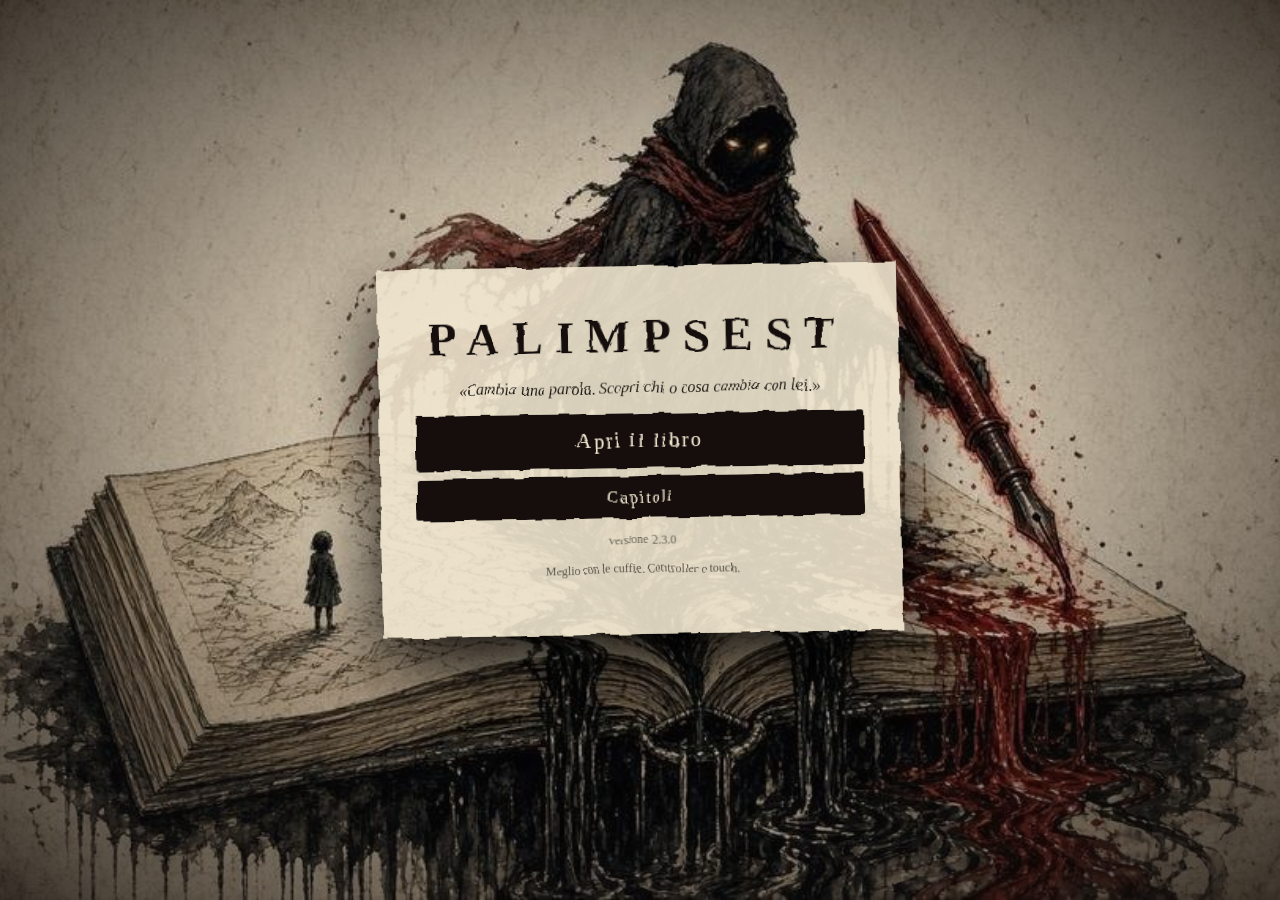
==== commit 030a9909: "Parte 3: la scena della scrittura (occhi, pagina, la penna scrive la parola, inchiostro, parola acce" ====
--- a/index.html
+++ b/index.html
@@ -55,6 +55,7 @@
   <label>Scossa della camera <input type="range" id="oShake" min="0" max="1.5" step="0.1"></label>
   <label>Velocità del testo <input type="range" id="oText" min="0.5" max="2" step="0.1"></label>
   <label><input type="checkbox" id="oAim"> Mira assistita (il colpo si gira verso il nemico vicino)</label>
+  <label>Scena di scrittura <select id="oScrivi"><option value="auto">Lunga la prima volta, poi breve</option><option value="lunga">Sempre lunga</option><option value="off">Spenta</option></select></label>
   <label>Indizi <select id="oHints"><option value="gradi">A gradini (prima cosa fare, poi come)</option><option value="sempre">Sempre completi</option></select></label>
   <label>Qualità <select id="oQ"><option value="alta">Alta (nitida)</option><option value="media">Media (più fluida)</option></select></label>
   <button class="pbtn" id="pTele">Esporta telemetria locale</button>
--- a/style.css
+++ b/style.css
@@ -258,3 +258,11 @@
 @media (prefers-reduced-motion:reduce){#plate .pimg{animation:none}}
 #title{background:radial-gradient(ellipse at center,rgba(11,8,7,.05) 30%,rgba(11,8,7,.75)),url(assets/scene/copertina.jpg) center/cover no-repeat,#0b0807}
 #title .tpage{background:rgba(239,229,207,.9)}
+
+/* v2.4 · regia: bande nere da film e HUD nascosto durante le inquadrature */
+#regiaBars{position:fixed;inset:0;pointer-events:none;z-index:13}#regiaBars i{position:absolute;left:0;right:0;height:0;background:#050302;transition:height .6s cubic-bezier(.3,.8,.3,1)}#regiaBars i:first-child{top:0}#regiaBars i:last-child{bottom:0}
+body.regia #regiaBars i{height:10.5vh}
+body.regia #hud,body.regia #words{opacity:0!important;pointer-events:none!important;transition:opacity .4s}body.regia #touch{opacity:.35;transition:opacity .4s} /* i comandi restano usabili: durante la ripresa si cammina */
+
+/* v2.4 · la scrittura */
+#scrivi{position:fixed;inset:0;width:100vw;height:100vh;z-index:15;display:none;opacity:1;transition:opacity .35s}#scrivi.out{opacity:0;pointer-events:none}
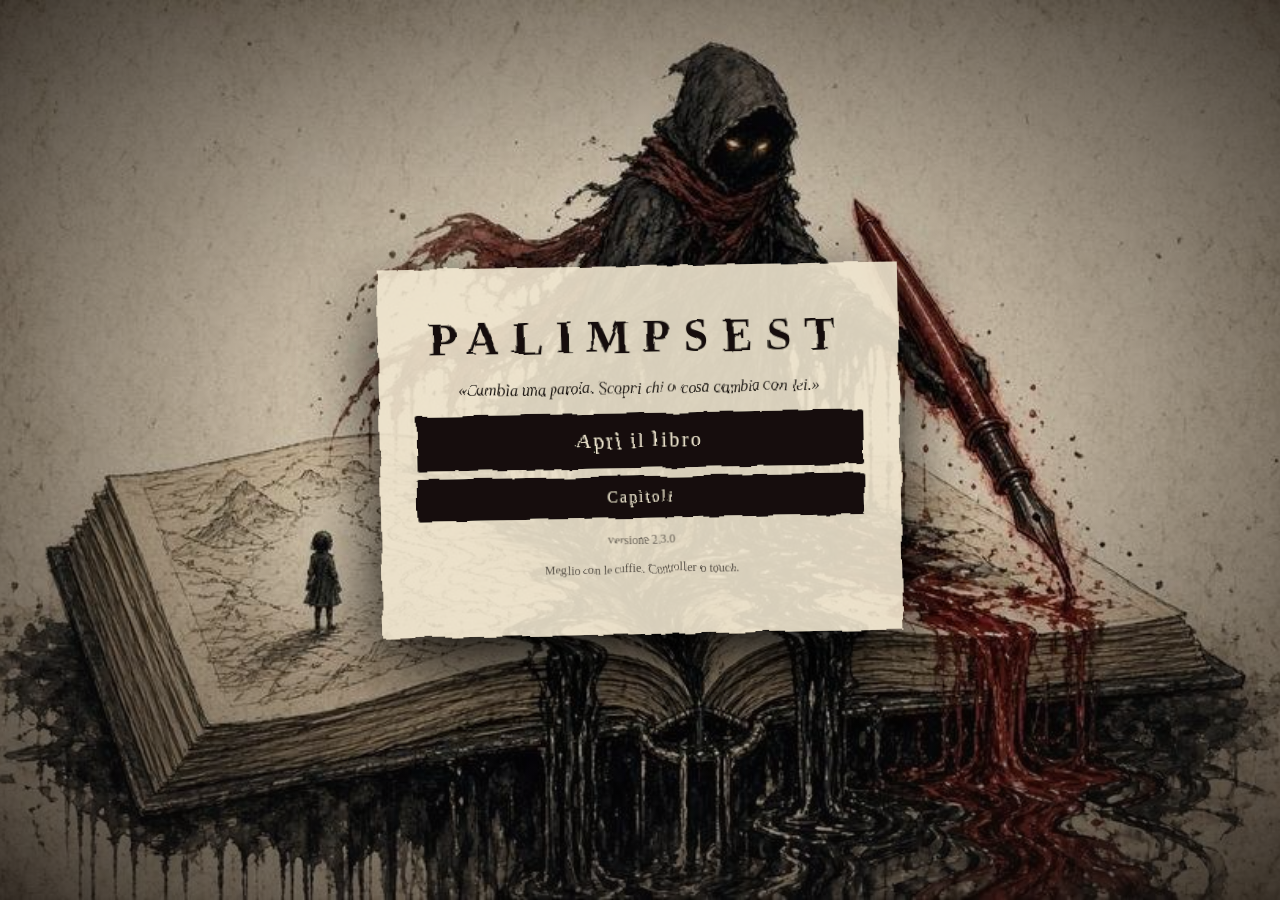
==== commit 6cd7c0db: "Tutorial all'inizio: manichino d'inchiostro per la catena di colpi e la schivata, parte a ogni nuova" ====
--- a/index.html
+++ b/index.html
@@ -12,7 +12,7 @@
 <div id="hud" class="hidden">
   <div id="inkWrap"><div id="inkLabel">INCHIOSTRO</div><div id="inkBar"><div id="inkFill"></div><div id="inkMark"></div></div><div id="inkNum">100</div></div>
   <div id="hp"></div><div id="phpBar" class="hbar"><div class="trail"></div><div class="fill"></div><span id="phpNum"></span></div>
-  <div id="room"></div><div id="goal"></div><div id="tut" class="hidden"><span id="tutStep"></span><span id="tutText"></span></div>
+  <div id="room"></div><div id="goal"></div><div id="tut" class="hidden"><span id="tutStep"></span><span id="tutText"></span><button id="tutSkip" type="button">Salta il tutorial ▸▸</button></div>
   <div id="prepared" class="hidden"><span>pronta</span><b id="prepWord"></b></div>
   <div id="hint"></div>
   <div id="toast"></div>
@@ -55,6 +55,7 @@
   <label>Scossa della camera <input type="range" id="oShake" min="0" max="1.5" step="0.1"></label>
   <label>Velocità del testo <input type="range" id="oText" min="0.5" max="2" step="0.1"></label>
   <label><input type="checkbox" id="oAim"> Mira assistita (il colpo si gira verso il nemico vicino)</label>
+  <label><input type="checkbox" id="oTut"> Tutorial a ogni nuova partita</label>
   <label>Scena di scrittura <select id="oScrivi"><option value="auto">Lunga la prima volta, poi breve</option><option value="lunga">Sempre lunga</option><option value="off">Spenta</option></select></label>
   <label>Indizi <select id="oHints"><option value="gradi">A gradini (prima cosa fare, poi come)</option><option value="sempre">Sempre completi</option></select></label>
   <label>Qualità <select id="oQ"><option value="alta">Alta (nitida)</option><option value="media">Media (più fluida)</option></select></label>
--- a/style.css
+++ b/style.css
@@ -266,3 +266,15 @@
 
 /* v2.4 · la scrittura */
 #scrivi{position:fixed;inset:0;width:100vw;height:100vh;z-index:15;display:none;opacity:1;transition:opacity .35s}#scrivi.out{opacity:0;pointer-events:none}
+
+/* v2.4 · presentazione dei boss: la frase di storia tra le bande nere */
+#bossLore{position:fixed;left:8vw;right:8vw;bottom:3.2vh;z-index:14;text-align:center;color:#f3ead6;font:italic clamp(17px,2.4vw,26px) Georgia,serif;text-shadow:0 2px 8px #000;opacity:0;pointer-events:none}
+
+/* v2.4 · barra del Compositore: come quella del Copista */
+#compoBar{position:fixed;left:50%;transform:translateX(-50%);top:calc(150px + env(safe-area-inset-top));width:min(460px,50vw);z-index:5;pointer-events:none;text-align:center}#compoBar .bname{color:#efe5cf;letter-spacing:.2em;font-size:14px;text-shadow:0 2px 4px #000;margin-bottom:4px}#compoBar .hbar{height:14px;border:2px solid #efe5cf;background:rgba(0,0,0,.5)}#compoBar .hbar i{display:block;height:100%;background:#8a1a10;width:100%}
+#bossBar,#compoBar{top:calc(128px + env(safe-area-inset-top))}
+  #tut,#bossBar,#compoBar{top:calc(190px + env(safe-area-inset-top))}
+
+/* v2.5 · tutorial: pulsante per saltarlo */
+#tutSkip{display:block;margin:8px auto 0;pointer-events:auto;background:none;border:0;color:#6b4a2a;font:italic calc(14px*var(--fs)) Georgia,serif;text-decoration:underline;cursor:pointer;padding:6px 10px}
+#tut{pointer-events:auto}
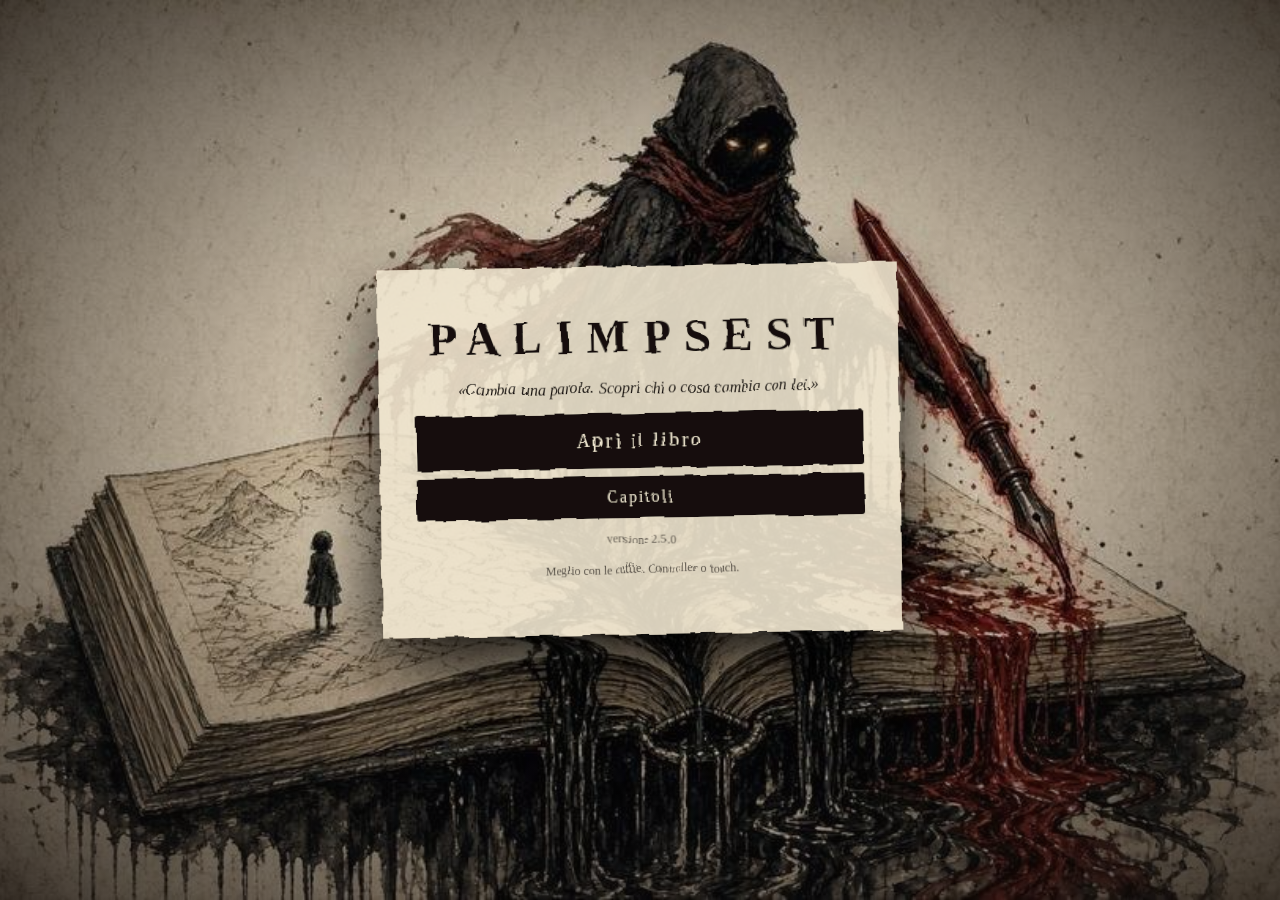
==== commit 6b443e47: "v2.5.0: gioco installabile su iPad e giocabile senza internet (service worker con tutti i file, meta" ====
--- a/index.html
+++ b/index.html
@@ -1,10 +1,10 @@
 <!doctype html>
 <html lang="it"><head>
 <meta charset="utf-8"><meta http-equiv="Cache-Control" content="no-cache"><meta name="viewport" content="width=device-width,initial-scale=1,maximum-scale=1,user-scalable=no,viewport-fit=cover">
-<meta name="apple-mobile-web-app-capable" content="yes"><meta name="theme-color" content="#16110d">
+<meta name="apple-mobile-web-app-capable" content="yes"><meta name="apple-mobile-web-app-status-bar-style" content="black-translucent"><meta name="apple-mobile-web-app-title" content="Palimpsest"><meta name="theme-color" content="#16110d">
 <title>PALIMPSEST — Cambia una parola</title>
-<link rel="stylesheet" href="style.css?v=2.3.0"><link rel="icon" href="icon.svg"><link rel="manifest" href="manifest.webmanifest"><link rel="apple-touch-icon" href="icon-180.png">
-<script type="importmap">{"imports":{"three":"./vendor/three.module.js?v=2.3.0"}}</script>
+<link rel="stylesheet" href="style.css?v=2.5.0"><link rel="icon" href="icon.svg"><link rel="manifest" href="manifest.webmanifest"><link rel="apple-touch-icon" href="icon-180.png">
+<script type="importmap">{"imports":{"three":"./vendor/three.module.js?v=2.5.0"}}</script>
 </head><body>
 <svg width="0" height="0" style="position:absolute"><filter id="inkEdge"><feTurbulence type="fractalNoise" baseFrequency="0.035" numOctaves="2" seed="3"><animate attributeName="seed" values="1;4;7;2" dur="1.2s" repeatCount="indefinite"/></feTurbulence><feDisplacementMap in="SourceGraphic" scale="6"/></filter></svg>
 <canvas id="c"></canvas>
@@ -63,9 +63,9 @@
   <button class="pbtn" id="pRestart">Ricomincia il frammento</button>
   <p class="small">Controller: stick muovi · A interagisci/conferma · X colpo · Y colpo forte · B schiva · RB riscrivi · LB riapplica · Select ripristina frase<br>Tastiera: WASD · J colpo · K forte · Spazio schiva · E interagisci · Q riscrivi · R riapplica · T ripristina · Y ricomponi · Esc pausa</p>
 </div>
-<div id="title"><div class="tpage"><h1>PALIMPSEST</h1><p class="sub">«Cambia una parola. Scopri chi o cosa cambia con lei.»</p><button id="bContinue" class="pbtn big hidden">Continua</button><button id="bStart" class="pbtn big">Apri il libro</button><button id="bChapters" class="pbtn">Capitoli</button><button id="bReplayIntro" class="pbtn">Rivedi il prologo (film)</button><p class="small" id="ver">versione 2.3.0</p><p class="small" id="tMem"></p><p class="small">Meglio con le cuffie. Controller o touch.</p></div></div>
+<div id="title"><div class="tpage"><h1>PALIMPSEST</h1><p class="sub">«Cambia una parola. Scopri chi o cosa cambia con lei.»</p><button id="bContinue" class="pbtn big hidden">Continua</button><button id="bStart" class="pbtn big">Apri il libro</button><button id="bChapters" class="pbtn">Capitoli</button><button id="bReplayIntro" class="pbtn">Rivedi il prologo (film)</button><p class="small" id="ver">versione 2.5.0</p><p class="small" id="tMem"></p><p class="small">Meglio con le cuffie. Controller o touch.</p></div></div>
 <div id="chapters" class="hidden"><div class="tpage"><h2>Capitoli</h2><div id="chList"></div><button id="chClose" class="pbtn">Chiudi</button></div></div>
 <div id="film" class="hidden"><div class="bar top"></div><div class="bar bot"></div><div id="fFade"></div><div id="fSub"></div><div id="fTitle">PALIMPSEST</div><button id="fVoice">🔊 Voce</button><button id="fSkip">Salta ▸▸</button><div id="fProg"><i></i></div></div>
 <div id="fade"></div>
-<script type="module" src="src/main.js?v=2.3.0"></script>
+<script type="module" src="src/main.js?v=2.5.0"></script>
 </body></html>
--- a/style.css
+++ b/style.css
@@ -145,7 +145,7 @@
 @media (orientation:portrait){#bossBar{top:calc(150px + env(safe-area-inset-top));width:80vw}}
 #dmg{position:fixed;inset:0;pointer-events:none;z-index:6}
 .dn{position:absolute;transform:translate(-50%,-50%);font:bold 30px Georgia,serif;color:#fff4dc;-webkit-text-stroke:2px #16110d;paint-order:stroke fill;text-shadow:0 3px 0 #16110d;animation:dn .9s ease-out forwards}
-.dn.big{font-size:44px;color:#ffcf5a}.dn.player{color:#ff4a30}.dn.block{font-size:20px;color:#bfb39a}
+.dn.big{font-size:44px;color:#ffcf5a}.dn.ink{font:italic 700 34px Georgia,serif;color:#16110d;-webkit-text-stroke:3px #efe5cf;text-shadow:0 2px 0 rgba(22,17,13,.4)}.dn.ink.big{font-size:48px;color:#8a1a10}.dn.player{color:#ff4a30}.dn.block{font-size:20px;color:#bfb39a}
 @keyframes dn{0%{transform:translate(-50%,-50%) scale(1.6);opacity:1}20%{transform:translate(-50%,-80%) scale(1)}100%{transform:translate(-50%,-220%) scale(.9);opacity:0}}
 #hurt{position:fixed;inset:0;pointer-events:none;z-index:7;opacity:0;background:radial-gradient(ellipse at center,rgba(200,20,10,0) 40%,rgba(200,20,10,.75) 100%)}
 #hurt.on{animation:hurt .5s ease-out}@keyframes hurt{0%{opacity:1}100%{opacity:0}}
@@ -278,3 +278,5 @@
 /* v2.5 · tutorial: pulsante per saltarlo */
 #tutSkip{display:block;margin:8px auto 0;pointer-events:auto;background:none;border:0;color:#6b4a2a;font:italic calc(14px*var(--fs)) Georgia,serif;text-decoration:underline;cursor:pointer;padding:6px 10px}
 #tut{pointer-events:auto}
+/* v2.5 · consiglio per installarlo su iPad */
+#a2hs{margin-top:14px;font:italic 15px Georgia,serif;color:#3a2a1e;border-top:1px solid rgba(22,17,13,.25);padding-top:10px}#a2hs button{display:block;margin:8px auto 0;background:#16110d;color:#efe5cf;border:0;padding:6px 14px;font:14px Georgia,serif;border-radius:4px}
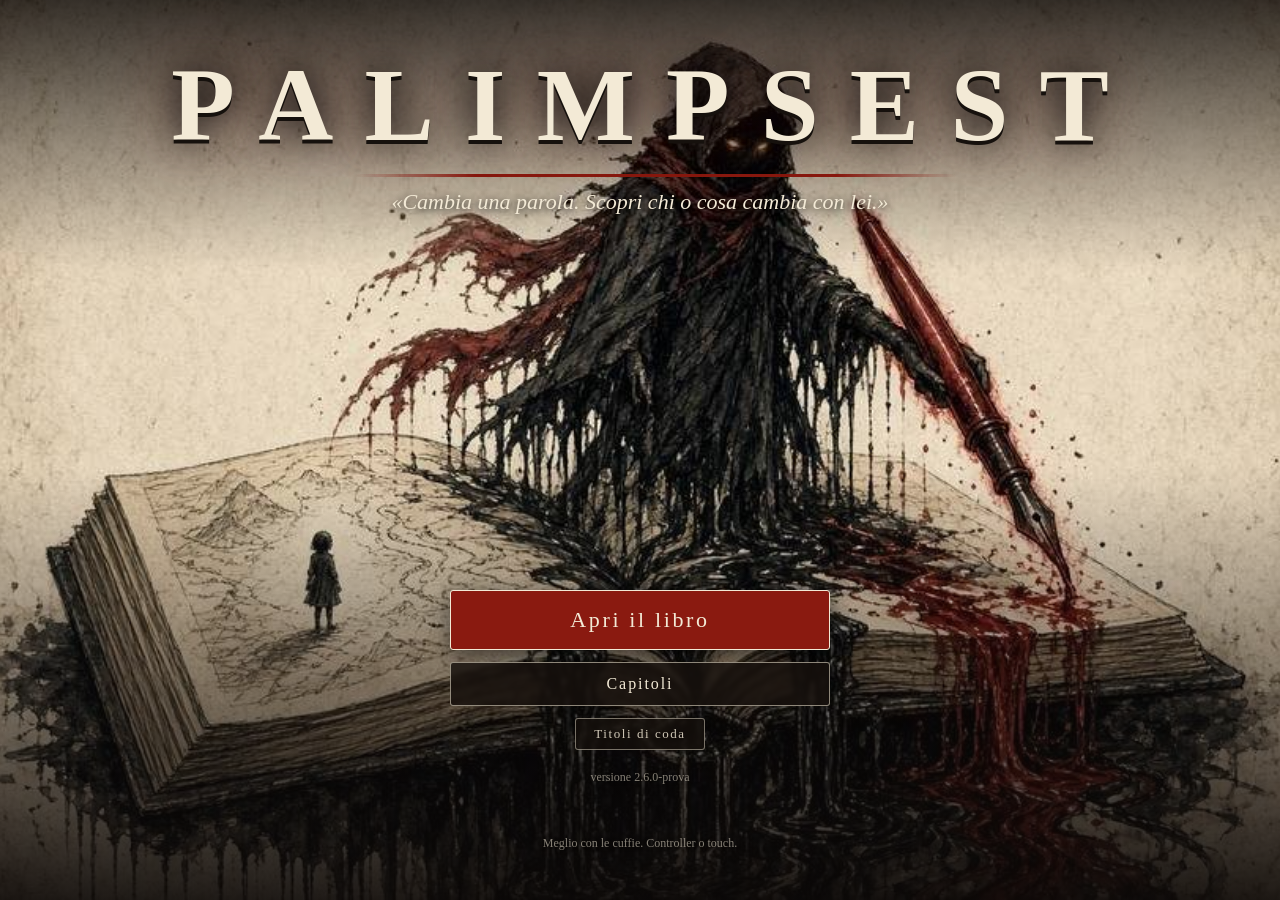
==== commit 18d0053c: "Giro grafico parte 2 (v2.6.0-prova): lavoro in corso salvato (oggetti a penna, HUD/menu, atmosfera, " ====
--- a/index.html
+++ b/index.html
@@ -3,10 +3,35 @@
 <meta charset="utf-8"><meta http-equiv="Cache-Control" content="no-cache"><meta name="viewport" content="width=device-width,initial-scale=1,maximum-scale=1,user-scalable=no,viewport-fit=cover">
 <meta name="apple-mobile-web-app-capable" content="yes"><meta name="apple-mobile-web-app-status-bar-style" content="black-translucent"><meta name="apple-mobile-web-app-title" content="Palimpsest"><meta name="theme-color" content="#16110d">
 <title>PALIMPSEST — Cambia una parola</title>
-<link rel="stylesheet" href="style.css?v=2.5.0"><link rel="icon" href="icon.svg"><link rel="manifest" href="manifest.webmanifest"><link rel="apple-touch-icon" href="icon-180.png">
-<script type="importmap">{"imports":{"three":"./vendor/three.module.js?v=2.5.0"}}</script>
+<link rel="stylesheet" href="style.css?v=2.6.0-prova"><link rel="icon" href="icon.svg"><link rel="manifest" href="manifest.webmanifest"><link rel="apple-touch-icon" href="icon-180.png">
+<script type="importmap">{"imports":{"three":"./vendor/three.module.js?v=2.6.0-prova"}}</script>
 </head><body>
 <svg width="0" height="0" style="position:absolute"><filter id="inkEdge"><feTurbulence type="fractalNoise" baseFrequency="0.035" numOctaves="2" seed="3"><animate attributeName="seed" values="1;4;7;2" dur="1.2s" repeatCount="indefinite"/></feTurbulence><feDisplacementMap in="SourceGraphic" scale="6"/></filter></svg>
+<div id="loading" aria-live="polite"><div class="lpage">
+  <svg id="lArt" viewBox="0 0 640 300" aria-hidden="true">
+    <defs><clipPath id="lClip"><rect id="lRev" x="40" y="60" width="0" height="160"/></clipPath>
+      <filter id="lRough"><feTurbulence type="fractalNoise" baseFrequency="0.06" numOctaves="2" seed="5"/><feDisplacementMap in="SourceGraphic" scale="3"/></filter></defs>
+    <g filter="url(#lRough)">
+      <path class="ldrop" d="M320 4 C 326 22 334 30 334 40 A 14 14 0 1 1 306 40 C 306 30 314 22 320 4 Z"/>
+      <g class="lsplat"><ellipse cx="320" cy="232" rx="120" ry="9"/><circle cx="196" cy="236" r="5"/><circle cx="452" cy="230" r="4"/><circle cx="236" cy="246" r="3"/><circle cx="410" cy="246" r="6"/><circle cx="470" cy="244" r="2.5"/></g>
+      <text id="lWord" x="320" y="178" text-anchor="middle" clip-path="url(#lClip)">PALIMPSEST</text>
+      <line class="lrule" x1="150" y1="204" x2="490" y2="204"/>
+    </g>
+    <g id="lNib"><path d="M0 0 L-9 -46 Q0 -60 9 -46 Z" fill="#16110d"/><path d="M0 0 L0 -30" stroke="#efe5cf" stroke-width="1.4"/><circle cx="0" cy="-32" r="2.6" fill="#efe5cf"/><path d="M-9 -46 L-12 -120 L12 -120 L9 -46 Z" fill="#8a1a10"/></g>
+  </svg>
+  <div id="lBar"><i id="lFill"></i></div>
+  <p id="lText">Si bagna il pennino…</p><p id="lPct">0%</p>
+</div></div>
+<script>/* v2.6 · schermata di caricamento: si vede subito, prima che arrivi il gioco; main.js le passa l'avanzamento vero */
+(function(){ var el=document.getElementById('loading'); if(/[?&]fast/.test(location.search)){ el.remove(); window.LOADING={set:function(){},done:function(){}}; return; }
+ var p=0, shown=0, t0=Date.now(), gone=false, fill=document.getElementById('lFill'), pct=document.getElementById('lPct'), txt=document.getElementById('lText'), rev=document.getElementById('lRev'), nib=document.getElementById('lNib');
+ var L=['Si bagna il pennino…','Si stendono le tavole di Joseph…','Si cuciono le pagine…','Si accendono le candele…','Il libro si apre…'];
+ function draw(){ if(gone) return; var creep=Math.min(.32,(Date.now()-t0)/9000); shown+=(Math.max(p,creep)-shown)*.12; var k=Math.min(1,shown);
+  fill.style.width=(k*100).toFixed(1)+'%'; pct.textContent=Math.round(k*100)+'%'; txt.textContent=L[Math.min(L.length-1,Math.floor(k*L.length))];
+  var w=Math.min(560,(Date.now()-t0)/2600*560); rev.setAttribute('width',w); nib.setAttribute('transform','translate('+(40+w)+' '+(170+Math.sin(w*.09)*10)+') rotate(28)'); nib.style.opacity=w>=560?0:1; requestAnimationFrame(draw); }
+ requestAnimationFrame(draw);
+ window.LOADING={ set:function(v){ p=Math.max(p,Math.min(1,v)); }, done:function(){ if(gone||el.classList.contains('out')) return; p=1; var wait=Math.max(0,3000-(Date.now()-t0)); setTimeout(function(){ el.classList.add('out'); setTimeout(function(){ gone=true; el.remove(); },800); },wait); } };
+ setTimeout(function(){ window.LOADING.done(); },25000); })();</script>
 <canvas id="c"></canvas>
 <div id="hurt"></div><div id="ebars"></div><div id="dmg"></div><div id="bossBar" class="hidden"><div class="bname">IL CUSTODE DELLA FENDITURA</div><div class="hbar big"><div class="trail"></div><div class="fill"></div></div></div>
 <div id="hud" class="hidden">
@@ -40,32 +65,39 @@
 <div id="mapPanel" class="panel hidden"><h2>Il labirinto del filo</h2><canvas id="mapCv" width="720" height="720"></canvas><p class="small">Si disegna da sola mentre cammini. ✦ pagine · ☼ lampade · ✕ il Copista · ◎ la piastra del filo</p><button class="pbtn" id="mapClose">Chiudi</button></div>
 <div id="bag" class="panel hidden"><h2>La borsa</h2><div id="bagList"></div><button class="pbtn" id="bagClose">Chiudi</button></div>
 <div id="journal" class="panel hidden"><h2>Diario</h2><div id="jList"></div><button class="pbtn" data-close>Chiudi</button></div>
-<div id="pause" class="panel hidden"><h2>Pausa</h2>
-  <button class="pbtn" id="pResume">Riprendi</button>
+<div id="pause" class="panel hidden"><div id="pMain"><h2>Pausa</h2><p class="psub">«Il libro aspetta. La penna è ferma.»</p>
+  <button class="pbtn big" id="pResume">Riprendi</button>
+  <button class="pbtn" id="pOptions">Opzioni</button>
   <button class="pbtn" id="pRecompose">Ricomponi prova</button>
-  <h3>Opzioni</h3>
+  <button class="pbtn" id="pCredits">Titoli di coda</button>
+  <button class="pbtn" id="pRestart">Ricomincia il frammento</button>
+  <p class="small pkeys">Controller: stick muovi · A interagisci/conferma · X colpo · Y colpo forte · B schiva · RB riscrivi · LB riapplica · Select ripristina frase<br>Tastiera: WASD · J colpo · K forte · Spazio schiva · E interagisci · Q riscrivi · R riapplica · T ripristina · Y ricomponi · Esc pausa</p></div>
+  <div id="pOpts" class="hidden"><h2>Opzioni</h2>
+  <div class="ogrid"><section><h3>Suono</h3>
   <label>Volume <input type="range" id="oVol" min="0" max="1" step="0.05"></label>
-  <label>Musica <input type="range" id="oMus" min="0" max="1" step="0.05"></label>
-  <label><input type="checkbox" id="oPauseFull"> Lettura a pausa completa (al posto del rallentamento 0,3x)</label>
-  <label><input type="checkbox" id="oReduce"> Riduci movimento (niente scosse ed effetti forti)</label>
-  <label><input type="checkbox" id="oContrast"> Alto contrasto</label>
-  <label><input type="checkbox" id="oBig"> Testo grande</label>
-  <label><input type="checkbox" id="oPanel"> Pannello laterale avanzato (slot)</label>
+  <label>Musica <input type="range" id="oMus" min="0" max="1" step="0.05"></label></section>
+  <section><h3>Gioco</h3>
   <label>Difficoltà <select id="oDiff"><option value="storia">Storia (danni dimezzati, più inchiostro)</option><option value="normale">Normale</option><option value="secco">Inchiostro secco (più dura)</option></select></label>
-  <label>Scossa della camera <input type="range" id="oShake" min="0" max="1.5" step="0.1"></label>
-  <label>Velocità del testo <input type="range" id="oText" min="0.5" max="2" step="0.1"></label>
   <label><input type="checkbox" id="oAim"> Mira assistita (il colpo si gira verso il nemico vicino)</label>
   <label><input type="checkbox" id="oTut"> Tutorial a ogni nuova partita</label>
   <label>Scena di scrittura <select id="oScrivi"><option value="auto">Lunga la prima volta, poi breve</option><option value="lunga">Sempre lunga</option><option value="off">Spenta</option></select></label>
   <label>Indizi <select id="oHints"><option value="gradi">A gradini (prima cosa fare, poi come)</option><option value="sempre">Sempre completi</option></select></label>
-  <label>Qualità <select id="oQ"><option value="alta">Alta (nitida)</option><option value="media">Media (più fluida)</option></select></label>
-  <button class="pbtn" id="pTele">Esporta telemetria locale</button>
-  <button class="pbtn" id="pRestart">Ricomincia il frammento</button>
-  <p class="small">Controller: stick muovi · A interagisci/conferma · X colpo · Y colpo forte · B schiva · RB riscrivi · LB riapplica · Select ripristina frase<br>Tastiera: WASD · J colpo · K forte · Spazio schiva · E interagisci · Q riscrivi · R riapplica · T ripristina · Y ricomponi · Esc pausa</p>
+  <label><input type="checkbox" id="oPauseFull"> Lettura a pausa completa (al posto del rallentamento 0,3x)</label>
+  <label><input type="checkbox" id="oPanel"> Pannello laterale avanzato (slot)</label></section>
+  <section><h3>Vista e accessibilità</h3>
+  <label><input type="checkbox" id="oReduce"> Riduci movimento (niente scosse ed effetti forti)</label>
+  <label><input type="checkbox" id="oContrast"> Alto contrasto</label>
+  <label><input type="checkbox" id="oBig"> Testo grande</label>
+  <label>Scossa della camera <input type="range" id="oShake" min="0" max="1.5" step="0.1"></label>
+  <label>Velocità del testo <input type="range" id="oText" min="0.5" max="2" step="0.1"></label>
+  <label>Qualità <select id="oQ"><option value="alta">Alta (nitida)</option><option value="media">Media (più fluida)</option></select></label></section></div>
+  <button class="pbtn big" id="pOptBack">◂ Indietro</button>
+  <button class="pbtn small2" id="pTele">Esporta telemetria locale</button></div>
 </div>
-<div id="title"><div class="tpage"><h1>PALIMPSEST</h1><p class="sub">«Cambia una parola. Scopri chi o cosa cambia con lei.»</p><button id="bContinue" class="pbtn big hidden">Continua</button><button id="bStart" class="pbtn big">Apri il libro</button><button id="bChapters" class="pbtn">Capitoli</button><button id="bReplayIntro" class="pbtn">Rivedi il prologo (film)</button><p class="small" id="ver">versione 2.5.0</p><p class="small" id="tMem"></p><p class="small">Meglio con le cuffie. Controller o touch.</p></div></div>
+<div id="title"><div class="tpage"><h1>PALIMPSEST</h1><p class="sub">«Cambia una parola. Scopri chi o cosa cambia con lei.»</p><button id="bContinue" class="pbtn big hidden">Continua</button><button id="bStart" class="pbtn big">Apri il libro</button><button id="bChapters" class="pbtn">Capitoli</button><button id="bReplayIntro" class="pbtn">Rivedi il prologo (film)</button><button id="bCredits" class="pbtn small2">Titoli di coda</button><p class="small" id="ver">versione 2.6.0-prova</p><p class="small" id="tMem"></p><p class="small">Meglio con le cuffie. Controller o touch.</p></div></div>
 <div id="chapters" class="hidden"><div class="tpage"><h2>Capitoli</h2><div id="chList"></div><button id="chClose" class="pbtn">Chiudi</button></div></div>
 <div id="film" class="hidden"><div class="bar top"></div><div class="bar bot"></div><div id="fFade"></div><div id="fSub"></div><div id="fTitle">PALIMPSEST</div><button id="fVoice">🔊 Voce</button><button id="fSkip">Salta ▸▸</button><div id="fProg"><i></i></div></div>
+<div id="credits" class="hidden"><div id="crRoll"></div><button id="crSkip" type="button">Salta ▸▸</button><small id="crHelp">tieni premuto per andare più veloce</small></div>
 <div id="fade"></div>
-<script type="module" src="src/main.js?v=2.5.0"></script>
+<script type="module" src="src/main.js?v=2.6.0-prova"></script>
 </body></html>
--- a/style.css
+++ b/style.css
@@ -280,3 +280,106 @@
 #tut{pointer-events:auto}
 /* v2.5 · consiglio per installarlo su iPad */
 #a2hs{margin-top:14px;font:italic 15px Georgia,serif;color:#3a2a1e;border-top:1px solid rgba(22,17,13,.25);padding-top:10px}#a2hs button{display:block;margin:8px auto 0;background:#16110d;color:#efe5cf;border:0;padding:6px 14px;font:14px Georgia,serif;border-radius:4px}
+
+/* v2.6 · titolo «ufficiale»: la copertina si vede tutta, logo in alto, pulsanti in basso */
+#title{background:linear-gradient(to bottom,rgba(11,8,7,.8) 0,rgba(11,8,7,0) 30%,rgba(11,8,7,0) 52%,rgba(11,8,7,.9) 100%),url(assets/scene/copertina.jpg) center/cover no-repeat,#0b0807}
+#title .tpage{background:none;box-shadow:none;transform:none;filter:none;animation:tFade 1.6s ease-out both;width:100%;height:100%;padding:calc(5vh + env(safe-area-inset-top)) 6vw calc(4vh + env(safe-area-inset-bottom));display:flex;flex-direction:column;align-items:center;box-sizing:border-box}
+@keyframes tFade{from{opacity:0}}
+#title h1{font-size:clamp(40px,8.5vw,104px);letter-spacing:.3em;margin:0;padding-left:.3em;color:#f3ead6;text-shadow:0 4px 0 #16110d,0 0 36px #000,0 0 80px rgba(138,26,16,.5);font-weight:700}
+#title h1::after{content:'';display:block;height:3px;margin:10px auto 0;width:62%;background:linear-gradient(to right,transparent,#8a1a10 20%,#8a1a10 80%,transparent)}
+#title .sub{color:#f3ead6;text-shadow:0 2px 8px #000;font-size:clamp(15px,2vw,22px);margin:12px 0 auto}
+#title .pbtn{width:min(380px,74vw);background:rgba(22,17,13,.82);border:1.5px solid rgba(243,234,214,.55);color:#f3ead6;backdrop-filter:blur(2px);margin:6px 0}
+#title .pbtn.big{background:#8a1a10;border-color:#f3ead6;font-size:22px;box-shadow:0 6px 24px rgba(0,0,0,.6)}
+#title .small,#title #ver,#title p.small{color:rgba(243,234,214,.75);text-shadow:0 1px 4px #000}
+#title #a2hs{color:#f3ead6;border-top-color:rgba(243,234,214,.3);max-width:560px;text-shadow:0 1px 4px #000}
+
+/* ================= v2.6 · giro grafico parte 2: HUD, pausa, opzioni, caricamento e titoli di coda nello stile del titolo ================= */
+:root{--cream:#f3ead6;--inkbg:rgba(22,17,13,.82);--line:rgba(243,234,214,.55);--oldpaper:radial-gradient(ellipse at 22% 18%,rgba(160,120,70,.22),transparent 38%),radial-gradient(ellipse at 80% 75%,rgba(140,96,50,.24),transparent 42%),radial-gradient(circle at 62% 30%,rgba(120,80,40,.12),transparent 18%),radial-gradient(ellipse at center,#f1e7d1 30%,#e2d3b2 100%)}
+/* HUD: inchiostro su carta, bordi sottili color crema, rosso per ciò che conta */
+#inkLabel{color:var(--cream);opacity:.9;letter-spacing:.32em;text-shadow:0 1px 0 #16110d,0 0 8px #000}
+#inkBar{background:var(--inkbg);border:1.5px solid var(--line);border-radius:12px 4px 10px 5px/5px 10px 4px 12px;box-shadow:0 4px 14px rgba(0,0,0,.5)}
+#inkFill{background:linear-gradient(90deg,#0b0807,#2a1712 62%,#8a1a10)}
+#inkNum{color:var(--cream);text-shadow:0 1px 0 #16110d,0 0 8px #000;font-variant-numeric:oldstyle-nums}
+#phpBar{border:1.5px solid var(--line)!important;border-radius:5px 12px 4px 10px/10px 4px 12px 5px;background:var(--inkbg);box-shadow:0 4px 14px rgba(0,0,0,.5)}
+#phpBar .fill{background:linear-gradient(#b8301e,#8a1a10 55%,#5a1008)}
+#phpBar span{font-family:Georgia,serif;letter-spacing:.08em;color:var(--cream)}
+#room{color:var(--cream);font-style:normal;text-transform:uppercase;letter-spacing:.32em;font-size:calc(12px*var(--fs));opacity:.92;text-shadow:0 2px 0 #16110d,0 0 14px #000;white-space:nowrap}
+#room::after{content:'';display:block;height:2px;margin:5px auto 0;width:70%;background:linear-gradient(to right,transparent,#8a1a10 20%,#8a1a10 80%,transparent)}
+#goal{background:var(--inkbg);border:1.5px solid var(--line);border-radius:3px;color:var(--cream);box-shadow:0 6px 20px rgba(0,0,0,.5);letter-spacing:.03em}
+#goal.flash{animation:gflash26 1.2s ease}@keyframes gflash26{0%{background:#8a1a10;border-color:var(--cream)}100%{background:var(--inkbg)}}
+#toast{color:var(--cream);letter-spacing:.3em;text-shadow:0 3px 0 #16110d,0 0 24px #000,0 0 60px rgba(138,26,16,.55)}
+#hint{color:var(--cream);text-shadow:0 2px 0 #16110d,0 0 12px #000}
+#topBtns button{background:var(--inkbg);border:1.5px solid var(--line);color:var(--cream);box-shadow:0 4px 14px rgba(0,0,0,.55);font-family:Georgia,serif}
+#topBtns button:active{background:#8a1a10;border-color:var(--cream)}
+.tb{background:var(--inkbg);border:1.5px solid var(--line);color:var(--cream);box-shadow:0 6px 18px rgba(0,0,0,.5)}
+.tb small{font-family:Georgia,serif;letter-spacing:.1em}
+.tb.on{background:#8a1a10;border-color:var(--cream)}
+#tRewrite{background:#8a1a10;border-color:var(--cream)}
+#bossBar .bname,#miniBar .bname,#compoBar .bname{color:var(--cream);letter-spacing:.32em;text-shadow:0 2px 0 #16110d,0 0 14px #000}
+.hbar{border-color:var(--line)}
+/* pannelli (borsa, diario, mappa, abilità): pagina di carta con intestazione come il titolo e pulsanti d'inchiostro */
+.panel{background:var(--oldpaper);border:1.5px solid rgba(22,17,13,.55);box-shadow:0 0 0 6px rgba(22,17,13,.82),0 0 0 7.5px var(--line),0 30px 80px rgba(0,0,0,.75);border-radius:3px}
+.panel h2{text-transform:uppercase;letter-spacing:.3em;text-align:center;font-weight:700}
+.panel h2::after{content:'';display:block;height:2px;margin:8px auto 0;width:60%;background:linear-gradient(to right,transparent,#8a1a10 20%,#8a1a10 80%,transparent)}
+.panel .pbtn{background:rgba(22,17,13,.88);border:1.5px solid rgba(22,17,13,.9);color:var(--cream);box-shadow:0 4px 12px rgba(0,0,0,.35)}
+/* pausa: come la schermata del titolo (tavola sullo sfondo, colonna di pulsanti) */
+#pause{position:fixed;inset:0;left:0;top:0;transform:none;width:auto;max-width:none;max-height:none;border:0;border-radius:0;padding:calc(6vh + env(safe-area-inset-top)) 6vw calc(4vh + env(safe-area-inset-bottom));box-shadow:none;overflow:auto;
+  background:radial-gradient(ellipse at center,rgba(11,8,7,.45) 0,rgba(11,8,7,.9) 75%),linear-gradient(to bottom,rgba(11,8,7,.75),rgba(11,8,7,.2) 35%,rgba(11,8,7,.85)),url(assets/scene/copertina2.jpg) center/cover no-repeat,#0b0807;background-blend-mode:normal;color:var(--cream);animation:tFade .35s ease-out both}
+#pause h2{font-size:clamp(30px,5.5vw,64px);letter-spacing:.3em;padding-left:.3em;color:var(--cream);text-shadow:0 4px 0 #16110d,0 0 36px #000,0 0 80px rgba(138,26,16,.5);margin:0 0 4px}
+#pause h2::after{width:50%;height:3px}
+#pause .psub{text-align:center;font-style:italic;color:var(--cream);text-shadow:0 2px 8px #000;margin:4px 0 22px;font-size:clamp(14px,1.8vw,19px)}
+#pMain,#pOpts{max-width:780px;margin:0 auto;display:flex;flex-direction:column;align-items:center}
+#pause .pbtn{width:min(380px,74vw);background:var(--inkbg);border:1.5px solid var(--line);color:var(--cream);margin:6px 0;border-radius:3px;box-shadow:0 6px 20px rgba(0,0,0,.5)}
+#pause .pbtn.big{background:#8a1a10;border-color:var(--cream);font-size:20px}
+#pause .pbtn.small2,#title .pbtn.small2{width:auto;padding:7px 18px;font-size:13px;opacity:.85}
+#pause .pkeys{color:rgba(243,234,214,.7);text-align:center;max-width:620px;margin-top:18px;text-shadow:0 1px 4px #000;opacity:1}
+/* opzioni: tre schede d'inchiostro con titoli come il logo */
+#pOpts .ogrid{display:grid;grid-template-columns:repeat(auto-fit,minmax(230px,1fr));gap:14px;width:100%;margin:8px 0 12px}
+#pOpts section{background:var(--inkbg);border:1.5px solid var(--line);border-radius:3px;padding:12px 16px 10px;box-shadow:0 8px 24px rgba(0,0,0,.5)}
+#pOpts h3{margin:0 0 8px;font-size:12px;letter-spacing:.32em;text-transform:uppercase;color:var(--cream);text-align:center}
+#pOpts h3::after{content:'';display:block;height:2px;margin:6px auto 0;width:50%;background:linear-gradient(to right,transparent,#8a1a10 20%,#8a1a10 80%,transparent)}
+#pOpts label{display:block;margin:9px 0;color:var(--cream);font-size:calc(15px*var(--fs));line-height:1.35}
+#pOpts input[type=range]{-webkit-appearance:none;appearance:none;width:100%;height:18px;background:transparent;display:block;margin-top:4px}
+#pOpts input[type=range]::-webkit-slider-runnable-track{height:4px;border-radius:2px;background:linear-gradient(to right,rgba(243,234,214,.75),rgba(243,234,214,.35))}
+#pOpts input[type=range]::-webkit-slider-thumb{-webkit-appearance:none;width:18px;height:18px;margin-top:-7px;border-radius:50% 45% 55% 50%;background:#8a1a10;border:1.5px solid var(--cream);box-shadow:0 2px 6px #000}
+#pOpts input[type=range]::-moz-range-track{height:4px;background:rgba(243,234,214,.6)}#pOpts input[type=range]::-moz-range-thumb{width:16px;height:16px;border-radius:50%;background:#8a1a10;border:1.5px solid var(--cream)}
+#pOpts input[type=checkbox]{-webkit-appearance:none;appearance:none;width:19px;height:19px;vertical-align:-4px;margin:0 6px 0 0;border:1.5px solid var(--cream);border-radius:3px 5px 3px 4px;background:rgba(11,8,7,.5);position:relative}
+#pOpts input[type=checkbox]:checked{background:#8a1a10}
+#pOpts input[type=checkbox]:checked::after{content:'✓';position:absolute;left:3px;top:-3px;color:var(--cream);font-size:16px;font-weight:700}
+#pOpts select{display:block;width:100%;margin-top:4px;padding:7px 8px;font:calc(14px*var(--fs)) Georgia,serif;color:var(--cream);background:rgba(11,8,7,.7);border:1.5px solid var(--line);border-radius:3px}
+#pOpts select option{background:#16110d;color:var(--cream)}
+/* schermata di caricamento: una goccia d'inchiostro cade, il pennino scrive PALIMPSEST, la barra si riempie */
+#loading{position:fixed;inset:0;z-index:40;pointer-events:none;display:flex;align-items:center;justify-content:center;
+  background:var(--oldpaper);box-shadow:inset 0 0 160px rgba(60,38,20,.6);transition:opacity .8s ease}
+#loading.out{opacity:0}
+#loading .lpage{width:min(720px,90vw);text-align:center;color:#16110d}
+#lArt{width:100%;height:auto;overflow:visible}
+#lWord{font:700 64px Georgia,'Times New Roman',serif;letter-spacing:.28em;fill:#16110d;stroke:#16110d;stroke-width:.6}
+.lrule{stroke:#8a1a10;stroke-width:3;stroke-linecap:round;stroke-dasharray:340;stroke-dashoffset:340;animation:lDraw 1.4s 2.4s ease-out forwards}
+.ldrop{fill:#16110d;transform-origin:320px 40px;animation:lDrop 1s cubic-bezier(.5,0,.9,.6) both}
+.lsplat{fill:#8a1a10;opacity:0;transform-origin:320px 232px;animation:lSplat .5s .95s ease-out forwards}
+@keyframes lDrop{0%{transform:translateY(-40px) scaleY(.8)}88%{transform:translateY(180px) scaleY(1.25);opacity:1}100%{transform:translateY(196px) scale(2.2,.15);opacity:0}}
+@keyframes lSplat{0%{opacity:0;transform:scale(.2,1)}60%{opacity:.85;transform:scale(1.08,1)}100%{opacity:.7;transform:scale(1)}}
+@keyframes lDraw{to{stroke-dashoffset:0}}
+#lBar{position:relative;width:min(420px,70vw);height:9px;margin:4px auto 0;border:1.5px solid #16110d;border-radius:8px 3px 7px 4px/4px 7px 3px 8px;background:rgba(22,17,13,.08);overflow:hidden}
+#lFill{position:absolute;left:0;top:0;bottom:0;width:0;background:linear-gradient(90deg,#16110d,#2a1712 75%,#8a1a10)}
+#lText{font:italic 18px Georgia,serif;margin:12px 0 2px;color:#3a2a1e}#lPct{font:13px Georgia,serif;letter-spacing:.2em;margin:0;color:#5a4636}
+/* titoli di coda: carta invecchiata, nomi in inchiostro, tavole di Joseph che scorrono */
+#credits{position:fixed;inset:0;z-index:16;overflow:hidden;background:var(--oldpaper);box-shadow:inset 0 0 180px rgba(60,38,20,.6);color:#16110d;animation:tFade 1s ease-out both;pointer-events:auto}
+#credits::before,#credits::after{content:'';position:absolute;left:0;right:0;height:18vh;z-index:2;pointer-events:none}
+#credits::before{top:0;background:linear-gradient(#e2d6bc,rgba(226,214,188,0))}#credits::after{bottom:0;background:linear-gradient(rgba(226,214,188,0),#e2d6bc)}
+#crRoll{position:absolute;left:50%;top:0;width:min(720px,88vw);transform:translate(-50%,100vh);text-align:center;will-change:transform}
+#crRoll h1{font-size:clamp(40px,7vw,84px);letter-spacing:.3em;padding-left:.3em;margin:0;color:#16110d;text-shadow:0 3px 0 rgba(138,26,16,.25)}
+#crRoll h1::after,#crRoll h2::after{content:'';display:block;height:3px;margin:10px auto 0;width:55%;background:linear-gradient(to right,transparent,#8a1a10 20%,#8a1a10 80%,transparent)}
+#crRoll h2{font-size:15px;letter-spacing:.34em;text-transform:uppercase;color:#8a1a10;margin:64px 0 10px}
+#crRoll h2::after{height:2px;width:30%;margin-top:6px}
+#crRoll .who{font-size:clamp(22px,3vw,32px);margin:6px 0;font-weight:700}
+#crRoll .what{font-style:italic;font-size:17px;color:#3a2a1e;margin:2px 0}
+#crRoll .sub{font-style:italic;font-size:19px;margin:14px 0 0}
+#crRoll .plates{display:flex;gap:12px;justify-content:center;margin:26px 0 6px;flex-wrap:wrap}
+#crRoll .plates img{width:min(200px,26vw);height:auto;border:2px solid #16110d;box-shadow:0 0 0 5px #efe5cf,0 0 0 6.5px rgba(22,17,13,.5),0 10px 24px rgba(40,24,12,.45);transform:rotate(var(--r,0deg))}
+#crRoll .cap{font-size:13px;font-style:italic;color:#5a4636;margin:10px 0 0}
+#crRoll .fine{font-size:clamp(60px,10vw,120px);color:#8a1a10;font-style:italic;margin:70px 0 8px;letter-spacing:.05em}
+#crRoll .lic{font-size:13px;color:#5a4636;margin:4px 0}
+#crSkip{position:absolute;z-index:3;top:calc(18px + env(safe-area-inset-top));right:calc(20px + env(safe-area-inset-right));font:17px Georgia,serif;padding:9px 18px;background:rgba(22,17,13,.85);color:var(--cream);border:1.5px solid var(--line);border-radius:3px}
+#crHelp{position:absolute;z-index:3;bottom:calc(14px + env(safe-area-inset-bottom));left:0;right:0;text-align:center;font-style:italic;font-size:13px;color:#5a4636}
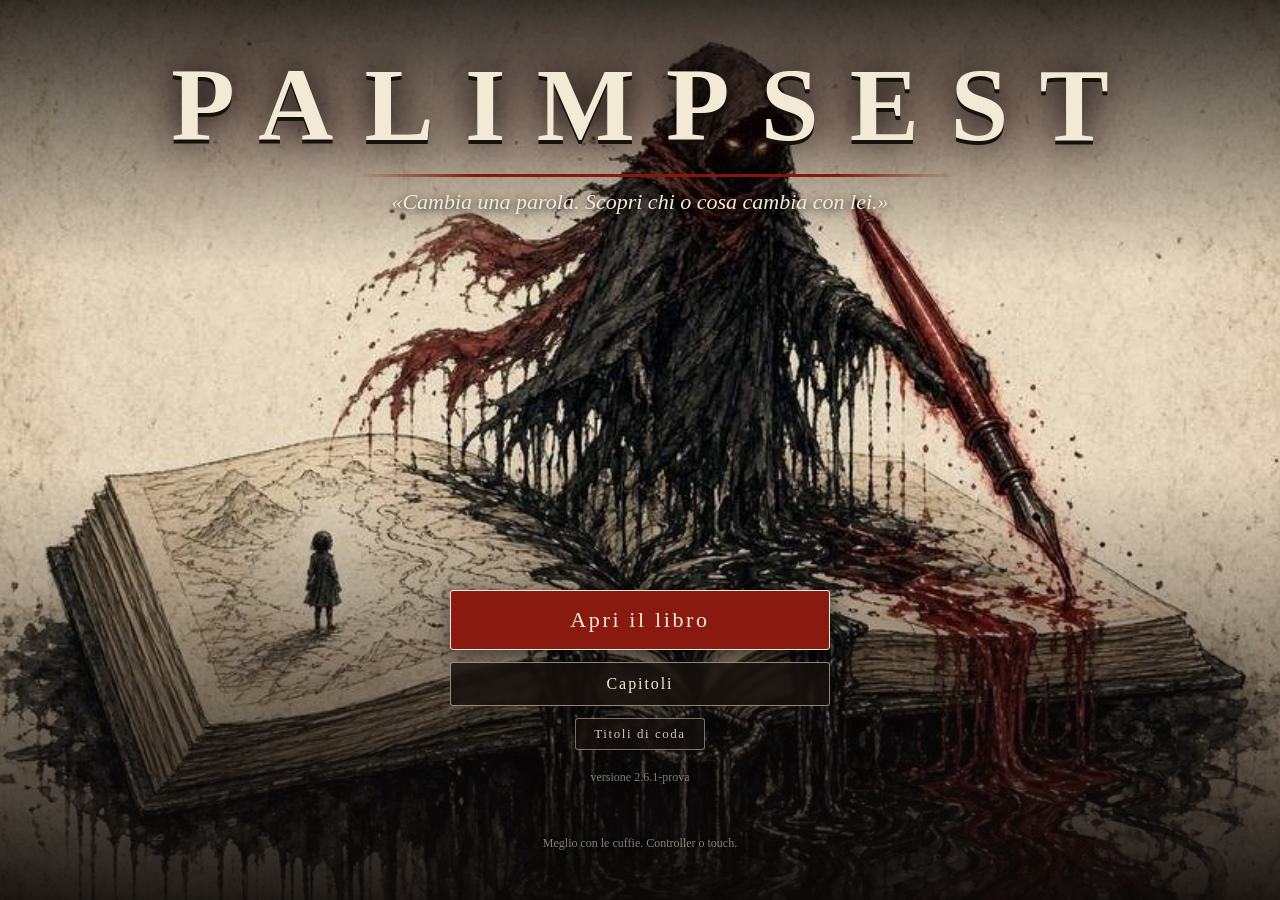
==== commit 4335a5ed: "v2.6.1-prova: versione e cache offline" ====
--- a/index.html
+++ b/index.html
@@ -3,8 +3,8 @@
 <meta charset="utf-8"><meta http-equiv="Cache-Control" content="no-cache"><meta name="viewport" content="width=device-width,initial-scale=1,maximum-scale=1,user-scalable=no,viewport-fit=cover">
 <meta name="apple-mobile-web-app-capable" content="yes"><meta name="apple-mobile-web-app-status-bar-style" content="black-translucent"><meta name="apple-mobile-web-app-title" content="Palimpsest"><meta name="theme-color" content="#16110d">
 <title>PALIMPSEST — Cambia una parola</title>
-<link rel="stylesheet" href="style.css?v=2.6.0-prova"><link rel="icon" href="icon.svg"><link rel="manifest" href="manifest.webmanifest"><link rel="apple-touch-icon" href="icon-180.png">
-<script type="importmap">{"imports":{"three":"./vendor/three.module.js?v=2.6.0-prova"}}</script>
+<link rel="stylesheet" href="style.css?v=2.6.1-prova"><link rel="icon" href="icon.svg"><link rel="manifest" href="manifest.webmanifest"><link rel="apple-touch-icon" href="icon-180.png">
+<script type="importmap">{"imports":{"three":"./vendor/three.module.js?v=2.6.1-prova"}}</script>
 </head><body>
 <svg width="0" height="0" style="position:absolute"><filter id="inkEdge"><feTurbulence type="fractalNoise" baseFrequency="0.035" numOctaves="2" seed="3"><animate attributeName="seed" values="1;4;7;2" dur="1.2s" repeatCount="indefinite"/></feTurbulence><feDisplacementMap in="SourceGraphic" scale="6"/></filter></svg>
 <div id="loading" aria-live="polite"><div class="lpage">
@@ -80,7 +80,7 @@
   <label>Difficoltà <select id="oDiff"><option value="storia">Storia (danni dimezzati, più inchiostro)</option><option value="normale">Normale</option><option value="secco">Inchiostro secco (più dura)</option></select></label>
   <label><input type="checkbox" id="oAim"> Mira assistita (il colpo si gira verso il nemico vicino)</label>
   <label><input type="checkbox" id="oTut"> Tutorial a ogni nuova partita</label>
-  <label>Scena di scrittura <select id="oScrivi"><option value="auto">Lunga la prima volta, poi breve</option><option value="lunga">Sempre lunga</option><option value="off">Spenta</option></select></label>
+  <label>Scena di scrittura <select id="oScrivi"><option value="auto">Lunga solo la prima volta, poi un lampo</option><option value="lunga">Sempre lunga</option><option value="off">Spenta</option></select></label>
   <label>Indizi <select id="oHints"><option value="gradi">A gradini (prima cosa fare, poi come)</option><option value="sempre">Sempre completi</option></select></label>
   <label><input type="checkbox" id="oPauseFull"> Lettura a pausa completa (al posto del rallentamento 0,3x)</label>
   <label><input type="checkbox" id="oPanel"> Pannello laterale avanzato (slot)</label></section>
@@ -94,10 +94,10 @@
   <button class="pbtn big" id="pOptBack">◂ Indietro</button>
   <button class="pbtn small2" id="pTele">Esporta telemetria locale</button></div>
 </div>
-<div id="title"><div class="tpage"><h1>PALIMPSEST</h1><p class="sub">«Cambia una parola. Scopri chi o cosa cambia con lei.»</p><button id="bContinue" class="pbtn big hidden">Continua</button><button id="bStart" class="pbtn big">Apri il libro</button><button id="bChapters" class="pbtn">Capitoli</button><button id="bReplayIntro" class="pbtn">Rivedi il prologo (film)</button><button id="bCredits" class="pbtn small2">Titoli di coda</button><p class="small" id="ver">versione 2.6.0-prova</p><p class="small" id="tMem"></p><p class="small">Meglio con le cuffie. Controller o touch.</p></div></div>
+<div id="title"><div class="tpage"><h1>PALIMPSEST</h1><p class="sub">«Cambia una parola. Scopri chi o cosa cambia con lei.»</p><button id="bContinue" class="pbtn big hidden">Continua</button><button id="bStart" class="pbtn big">Apri il libro</button><button id="bChapters" class="pbtn">Capitoli</button><button id="bReplayIntro" class="pbtn">Rivedi il prologo (film)</button><button id="bCredits" class="pbtn small2">Titoli di coda</button><p class="small" id="ver">versione 2.6.1-prova</p><p class="small" id="tMem"></p><p class="small">Meglio con le cuffie. Controller o touch.</p></div></div>
 <div id="chapters" class="hidden"><div class="tpage"><h2>Capitoli</h2><div id="chList"></div><button id="chClose" class="pbtn">Chiudi</button></div></div>
 <div id="film" class="hidden"><div class="bar top"></div><div class="bar bot"></div><div id="fFade"></div><div id="fSub"></div><div id="fTitle">PALIMPSEST</div><button id="fVoice">🔊 Voce</button><button id="fSkip">Salta ▸▸</button><div id="fProg"><i></i></div></div>
 <div id="credits" class="hidden"><div id="crRoll"></div><button id="crSkip" type="button">Salta ▸▸</button><small id="crHelp">tieni premuto per andare più veloce</small></div>
 <div id="fade"></div>
-<script type="module" src="src/main.js?v=2.6.0-prova"></script>
+<script type="module" src="src/main.js?v=2.6.1-prova"></script>
 </body></html>
--- a/style.css
+++ b/style.css
@@ -383,3 +383,9 @@
 #crRoll .lic{font-size:13px;color:#5a4636;margin:4px 0}
 #crSkip{position:absolute;z-index:3;top:calc(18px + env(safe-area-inset-top));right:calc(20px + env(safe-area-inset-right));font:17px Georgia,serif;padding:9px 18px;background:rgba(22,17,13,.85);color:var(--cream);border:1.5px solid var(--line);border-radius:3px}
 #crHelp{position:absolute;z-index:3;bottom:calc(14px + env(safe-area-inset-bottom));left:0;right:0;text-align:center;font-style:italic;font-size:13px;color:#5a4636}
+
+/* v2.6.1: barre dei boss di capitolo più grosse e più leggibili */
+#bossBar,#miniBar{width:min(760px,70vw)}
+#bossBar .bname,#miniBar .bname{font-size:17px;letter-spacing:.28em}
+#bossBar .hbar,#miniBar .hbar{height:22px;border-width:3px;border-style:solid;border-color:#efe5cf;background:rgba(0,0,0,.55)}
+@media (orientation:portrait){#bossBar,#miniBar{width:86vw}}
